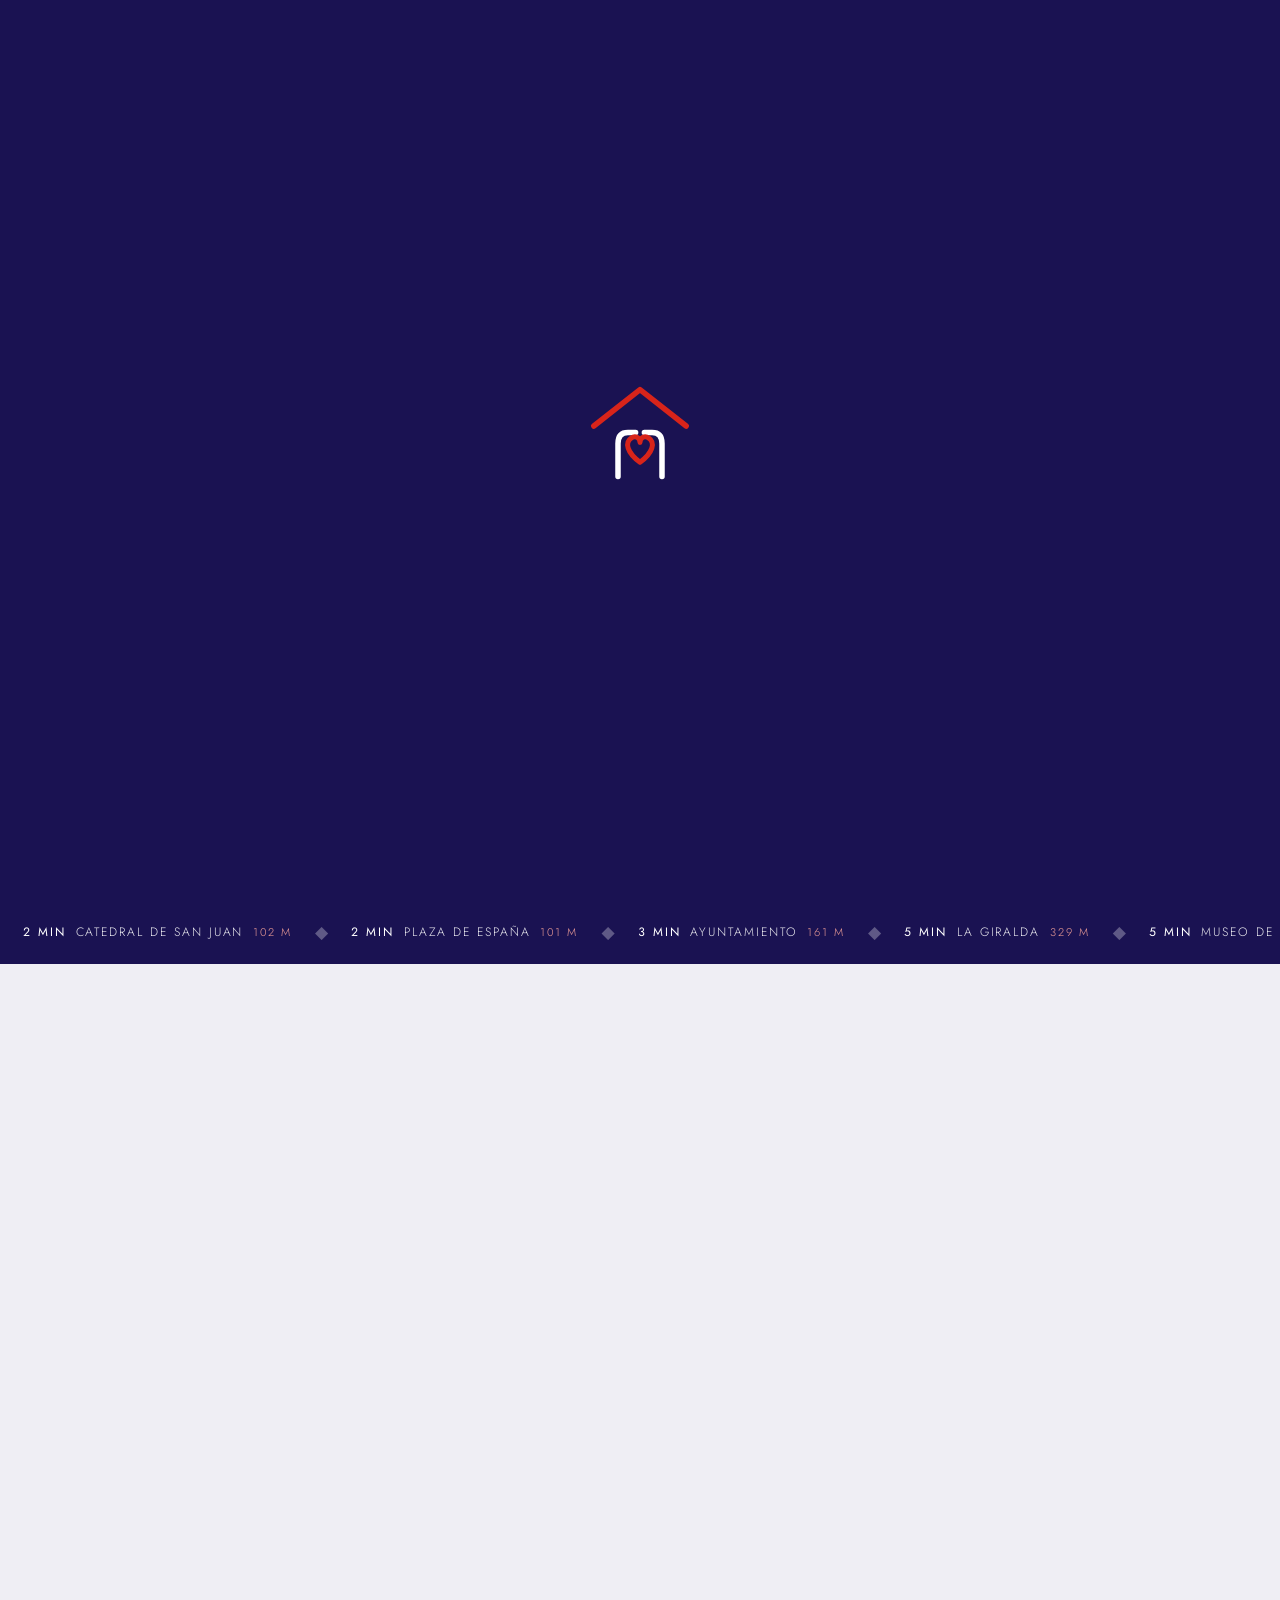
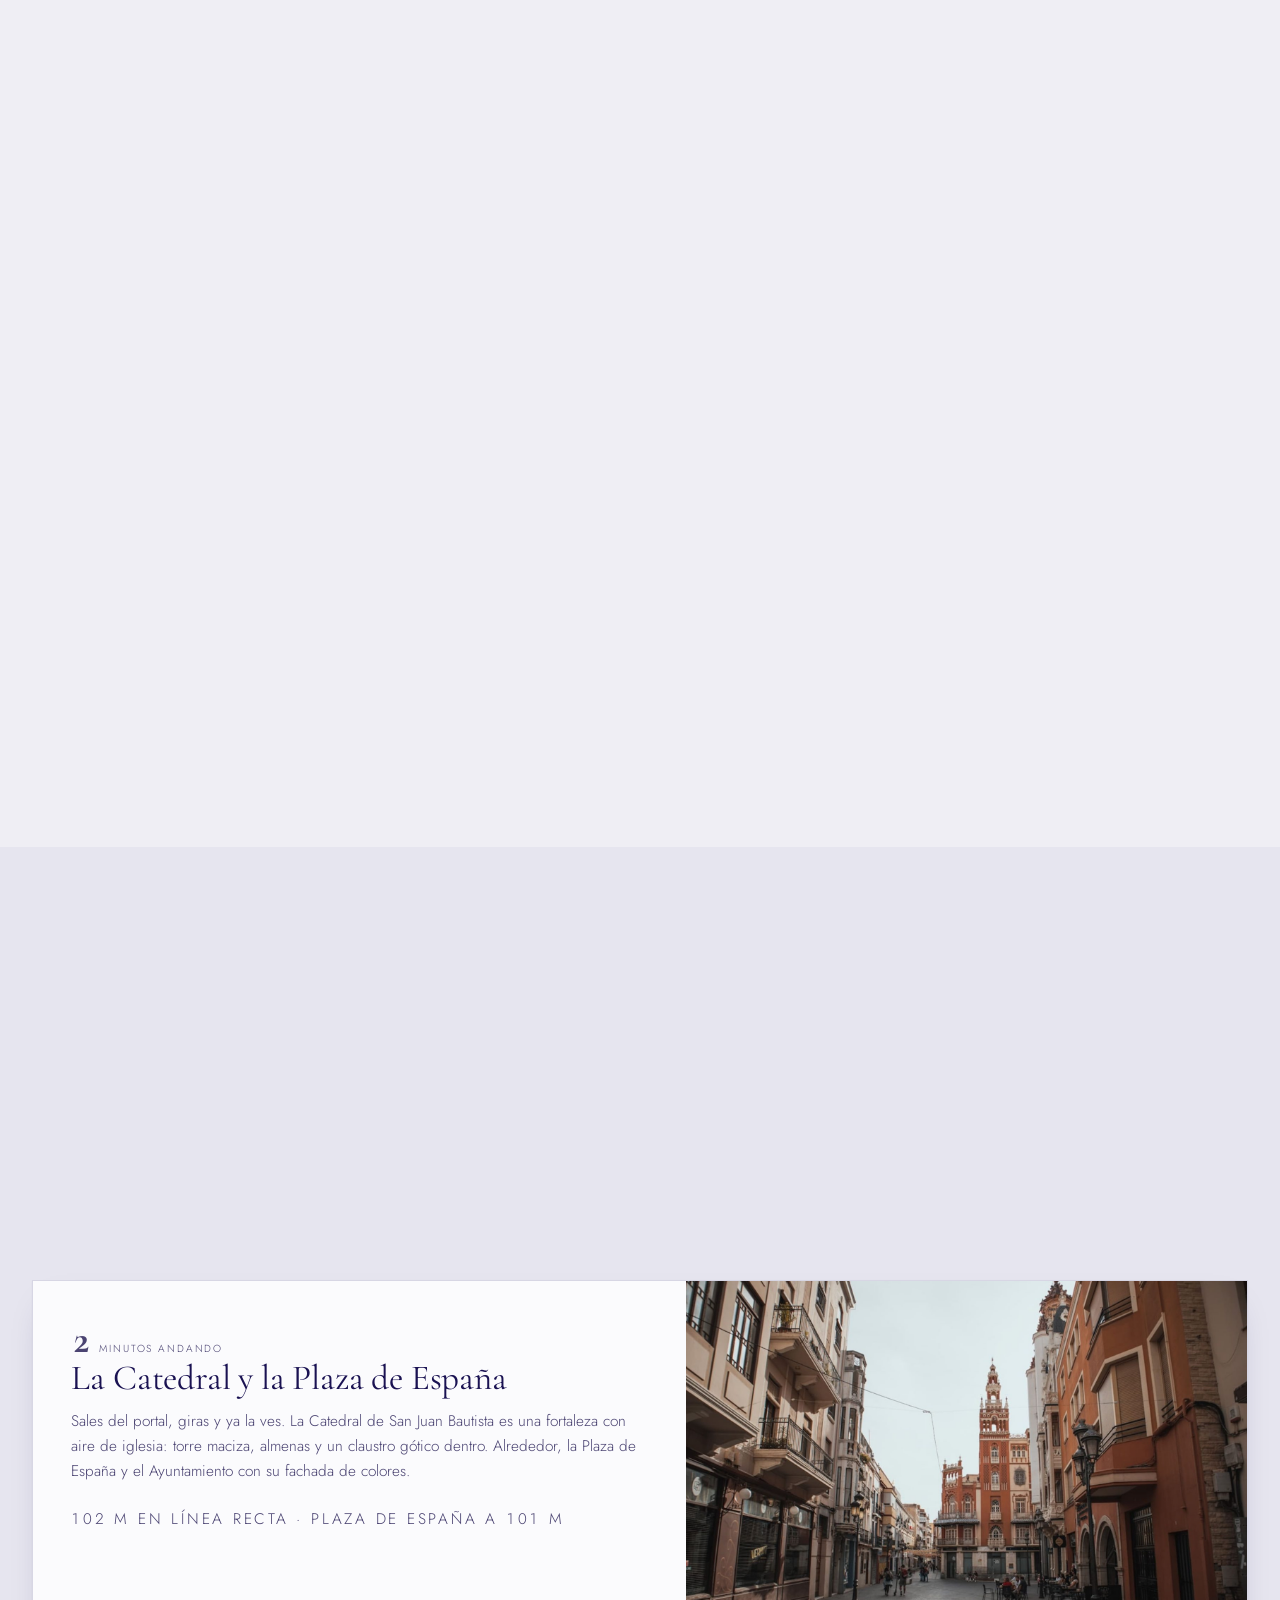
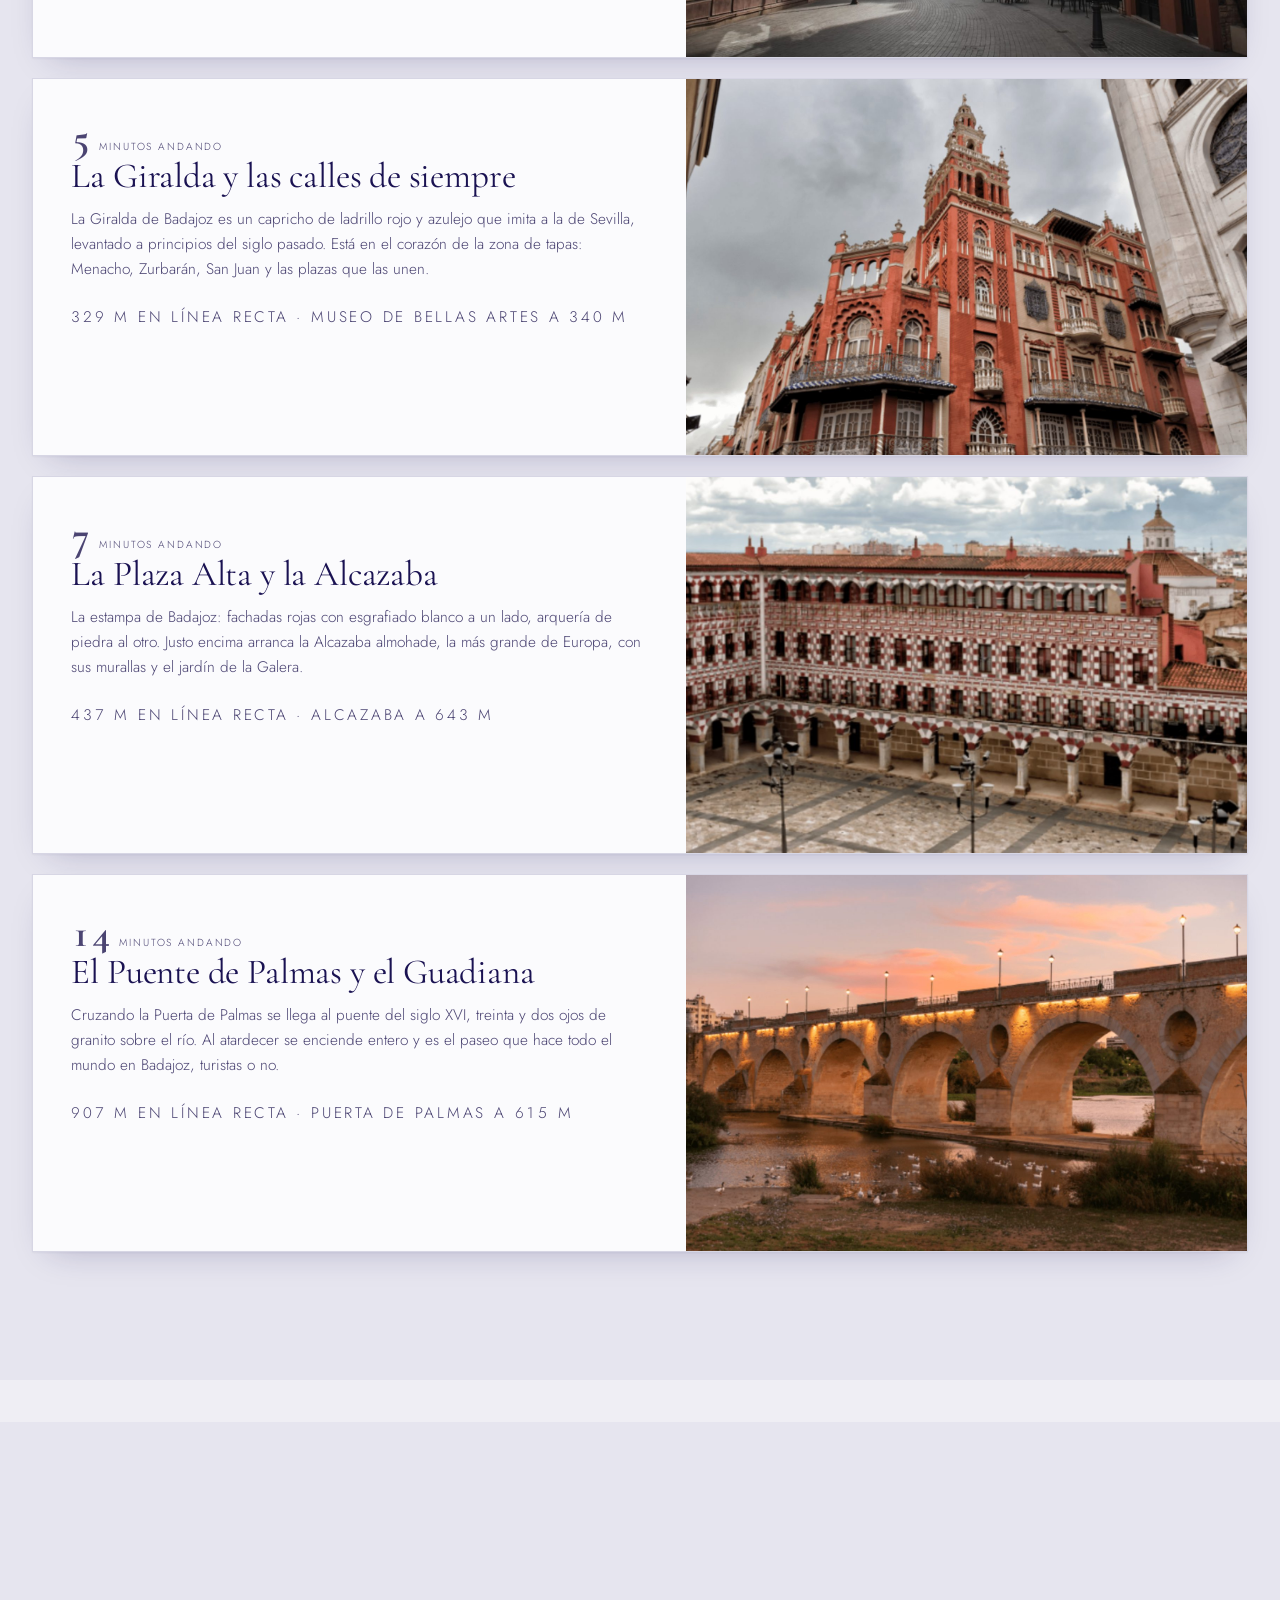
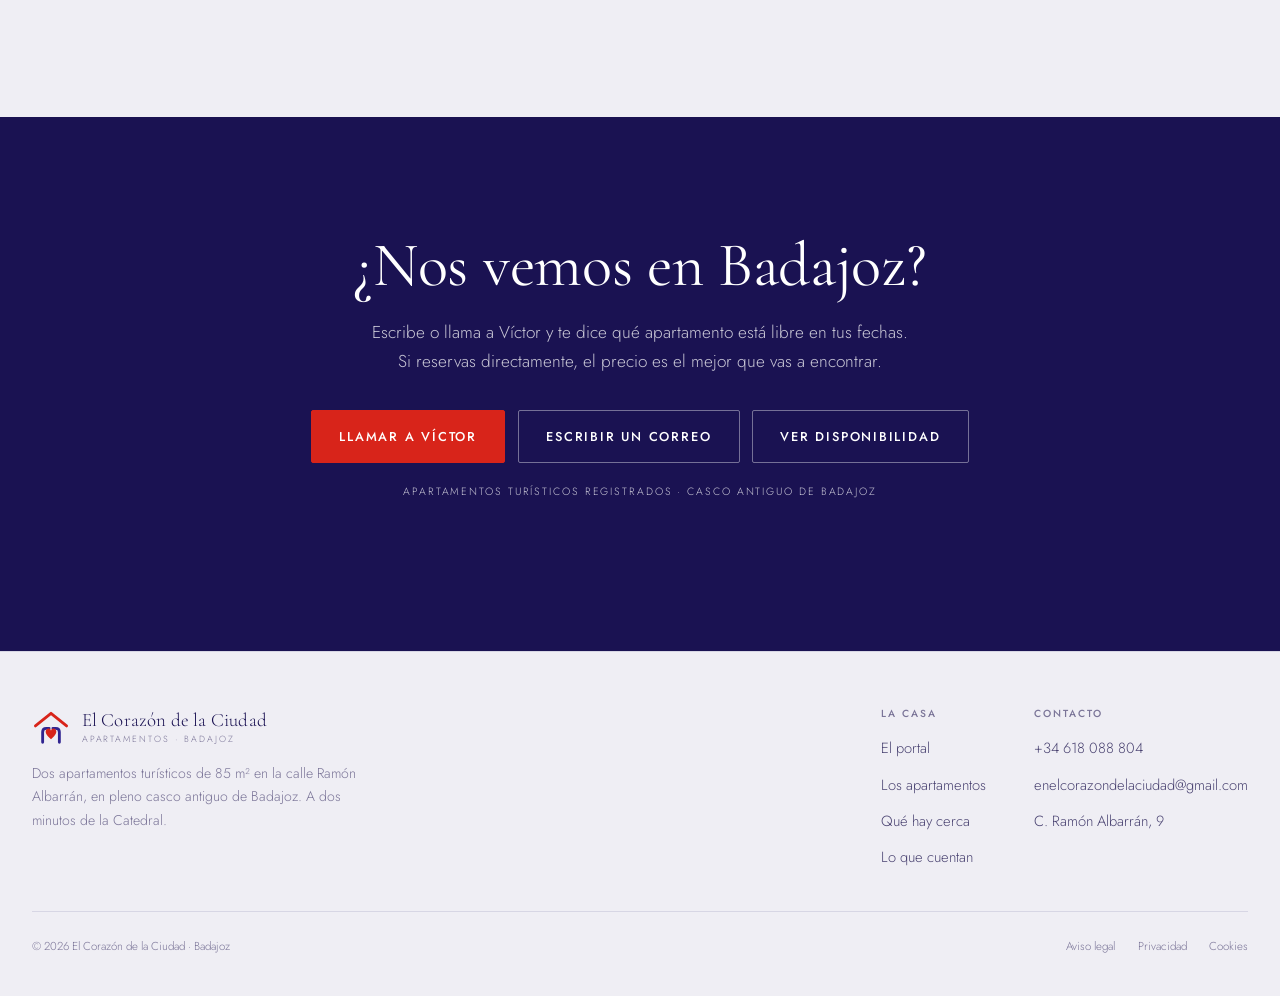
==== index.html @ 611e1fc6 "El Corazón de la Ciudad · Badajoz: web «Cartografía» Dos apartamentos turísticos de 85 m² en Ramón A" ====
<!DOCTYPE html>
<html lang="es">
<head>
<meta charset="utf-8">
<meta name="viewport" content="width=device-width, initial-scale=1, viewport-fit=cover">
<meta name="robots" content="noindex,nofollow">
<title>El Corazón de la Ciudad · Apartamentos en el casco antiguo de Badajoz</title>
<meta name="description" content="Dos apartamentos turísticos de 85 m² en la calle Ramón Albarrán, a dos minutos de la Catedral y la Plaza de España de Badajoz.">
<meta name="theme-color" content="#EFEEF4">

<link rel="preconnect" href="https://fonts.googleapis.com">
<link rel="preconnect" href="https://fonts.gstatic.com" crossorigin>
<link rel="stylesheet" href="https://fonts.googleapis.com/css2?family=Cormorant+Garamond:ital,wght@0,300;0,400;0,500;1,300;1,400&family=Jost:wght@300;400;500&display=swap">
<link rel="stylesheet" href="css/estilos.css">
<link rel="icon" href="img/marca.svg" type="image/svg+xml">
<link rel="apple-touch-icon" href="img/logo.png">
<noscript><style>.cortina{display:none!important}</style></noscript>
</head>
<body>

<!-- ============ cortina ============ -->
<div class="cortina" id="cortina" role="presentation">
  <div class="cortina__marca">
    <svg viewBox="0 0 100 92" fill="none" aria-hidden="true">
      <!-- tejado -->
      <path id="c-tejado" d="M8 40 L50 7 L92 40" stroke="#D8241A" stroke-width="5"
            stroke-linecap="round" stroke-linejoin="round" pathLength="1"/>
      <!-- manos -->
      <path id="c-mano-i" d="M30 86 L30 56 Q30 46 39 46 L46 46" stroke="#fff" stroke-width="5"
            stroke-linecap="round" stroke-linejoin="round" pathLength="1"/>
      <path id="c-mano-d" d="M70 86 L70 56 Q70 46 61 46 L54 46" stroke="#fff" stroke-width="5"
            stroke-linecap="round" stroke-linejoin="round" pathLength="1"/>
      <!-- corazón -->
      <path id="c-corazon" d="M50 73 C38 64 36 55 42 51 C46 48 50 51 50 55 C50 51 54 48 58 51 C64 55 62 64 50 73 Z"
            stroke="#D8241A" stroke-width="4.5" stroke-linecap="round" stroke-linejoin="round" pathLength="1"/>
    </svg>
    <p class="cortina__txt" id="cortina-txt">Badajoz · Casco antiguo</p>
  </div>
</div>

<!-- ============ cabecera ============ -->
<header class="cab" id="cab">
  <div class="cab__env">
    <a class="marca" href="#" aria-label="El Corazón de la Ciudad, inicio">
      <img src="img/marca.svg" alt="" width="100" height="92">
      <span>El Corazón de la Ciudad<i>Apartamentos · Badajoz</i></span>
    </a>
    <nav class="nav" aria-label="Principal">
      <a href="#portal">La casa</a>
      <a href="#apartamentos">Apartamentos</a>
      <a href="#a-pie">Qué hay cerca</a>
      <a href="#donde">Dónde</a>
    </nav>
    <a class="btn btn--marca" href="#reservar">Reservar</a>
    <button class="menu-btn" id="menu-btn" aria-expanded="false" aria-controls="menu-movil">
      <span></span><span></span><span></span>
      <span class="oculto-visual">Abrir el menú</span>
    </button>
  </div>
</header>

<div class="menu-movil" id="menu-movil" aria-hidden="true">
  <a href="#portal">La casa</a>
  <a href="#apartamentos">Apartamentos</a>
  <a href="#a-pie">Qué hay cerca</a>
  <a href="#donde">Dónde</a>
  <a class="btn btn--marca" href="#reservar">Reservar</a>
</div>

<main id="principal">

<!-- ============ hero: el plano ============ -->
<section class="hero">
  <canvas class="hero__lienzo" id="plano" aria-hidden="true"></canvas>
  <div class="hero__env">
    <p class="coord">
      <span><i>◆</i> Calle Ramón Albarrán, 9</span>
      <span>38°52′39″N &nbsp; 6°58′11″O</span>
      <span>Casco antiguo · Badajoz</span>
    </p>
    <h1 data-partir>
      En el corazón
      <span class="l2">de la ciudad</span>
    </h1>
    <div class="hero__pie">
      <p>Dos apartamentos de 85 m² en una calle tranquila del casco antiguo. Abres el portal y ya estás dentro de Badajoz: la Catedral a dos minutos, la Plaza Alta a siete.</p>
      <div class="hero__acc">
        <a class="btn btn--marca" href="#apartamentos" data-iman>Ver los apartamentos</a>
        <a class="btn btn--linea" href="#a-pie" data-iman>Qué hay alrededor</a>
      </div>
    </div>
  </div>
</section>

<!-- ============ banda de distancias ============ -->
<div class="banda" aria-label="Distancias andando desde el portal">
  <div class="banda__pista" id="banda-pista">
    <div class="banda__grupo" data-banda>
      <span class="banda__it"><b>2 min</b> Catedral de San Juan <i>102 m</i></span><span class="banda__sep">◆</span>
      <span class="banda__it"><b>2 min</b> Plaza de España <i>101 m</i></span><span class="banda__sep">◆</span>
      <span class="banda__it"><b>3 min</b> Ayuntamiento <i>161 m</i></span><span class="banda__sep">◆</span>
      <span class="banda__it"><b>5 min</b> La Giralda <i>329 m</i></span><span class="banda__sep">◆</span>
      <span class="banda__it"><b>5 min</b> Museo de Bellas Artes <i>340 m</i></span><span class="banda__sep">◆</span>
      <span class="banda__it"><b>7 min</b> Plaza Alta <i>437 m</i></span><span class="banda__sep">◆</span>
      <span class="banda__it"><b>10 min</b> Alcazaba <i>643 m</i></span><span class="banda__sep">◆</span>
      <span class="banda__it"><b>14 min</b> Puente de Palmas <i>907 m</i></span><span class="banda__sep">◆</span>
    </div>
  </div>
</div>

<!-- ============ el portal ============ -->
<section class="portal" id="portal">
  <div class="env">
    <div class="portal__rejilla">
      <div data-sube>
        <p class="rotulo"><b>01</b> El portal</p>
        <h2 class="titular">Una calle corta,<br><em>y detrás, todo</em></h2>
        <p class="entradilla" style="margin-top:1.6rem">
          La calle Ramón Albarrán es de esas que no aparecen en las guías y que, sin embargo,
          lo tienen todo a un paso. Poco tráfico, portal con ascensor y la sensación —rara en
          el centro de cualquier ciudad— de dormir en silencio.
        </p>
        <p class="entradilla" style="margin-top:1rem">
          Arriba hay dos apartamentos completos, los dos de 85 metros, los dos para seis
          personas. No son habitaciones: son casas enteras, con su cocina, su lavadora y su
          salón. Víctor, el propietario, entrega las llaves en mano y está localizable
          durante toda la estancia.
        </p>
        <div class="datos">
          <div><b>2</b><span>Apartamentos</span></div>
          <div><b>85 m²</b><span>Cada uno</span></div>
          <div><b>6</b><span>Plazas por casa</span></div>
          <div><b>102 m</b><span>A la Catedral</span></div>
        </div>
      </div>
      <figure class="portal__foto" data-sube style="margin:0">
        <img src="img/portal-800.jpg" alt="Portal del edificio en la calle Ramón Albarrán, con la placa de apartamento turístico" loading="lazy" width="800" height="1067">
        <figcaption class="portal__sello">
          <b>Nº 9</b><span>Ramón Albarrán</span>
        </figcaption>
      </figure>
    </div>
  </div>
</section>

<!-- ============ los dos apartamentos ============ -->
<section class="apts" id="apartamentos">
  <div class="env">
    <div class="apts__cab" data-sube>
      <p class="rotulo"><b>02</b> Las dos casas</p>
      <h2 class="titular">Mismo portal,<br><em>dos maneras de quedarse</em></h2>
    </div>

    <!-- ---- La luna ---- -->
    <article class="apt" data-apt="luna">
      <div class="apt__cab" data-sube>
        <span class="apt__num">I</span>
        <h3>En el corazón de <em>la luna</em></h3>
        <p class="apt__ficha">
          <span>85 m²</span><span>3 dormitorios</span><span>4 camas</span><span>6 personas</span>
        </p>
      </div>
      <div class="apt__cuerpo">
        <div class="gal" data-galeria="luna" data-sube>
          <button class="gal__btn" type="button" data-i="0"><img src="img/luna-salon-800.jpg" alt="Salón comedor de En el corazón de la luna, con sofá verde, mesa blanca y balcón" loading="lazy" width="800" height="1067"></button>
          <button class="gal__btn" type="button" data-i="1"><img src="img/luna-dorm-1-800.jpg" alt="Dormitorio con cama de matrimonio, cabecero de madera y armario empotrado" loading="lazy" width="800" height="1067"></button>
          <button class="gal__btn" type="button" data-i="2"><img src="img/luna-dorm-3-800.jpg" alt="Dormitorio con dos camas individuales y cabeceros de palé" loading="lazy" width="800" height="1067"></button>
          <button class="gal__btn" type="button" data-i="3"><img src="img/luna-cocina-800.jpg" alt="Cocina equipada con vitrocerámica, microondas, lavadora y azulejo hidráulico" loading="lazy" width="800" height="800"></button>
          <button class="gal__btn" type="button" data-i="4"><img src="img/luna-bano-800.jpg" alt="Baño con ducha, mampara de cristal y suelo hidráulico" loading="lazy" width="800" height="1067"><span class="gal__mas">+6</span></button>
        </div>
        <div class="apt__txt" data-sube>
          <p>El más grande de los dos en número de habitaciones: tres dormitorios, cuatro camas y
             un salón con balcón a la calle. Reformado entero, con suelo de madera, azulejo
             hidráulico en cocina y baño, y ventilador en cada cuarto además del aire.</p>
          <p>Dos camas de matrimonio y dos individuales. Es el que suele funcionar mejor para
             familias o para dos parejas que viajan juntas.</p>
          <h4>Lo que hay dentro</h4>
          <ul class="servicios">
            <li><svg viewBox="0 0 24 24" fill="none" stroke="currentColor" stroke-width="1.6" aria-hidden="true"><path d="M3 9h18M3 9v10h18V9M3 9l2-4h14l2 4"/></svg>Cocina con fogones</li>
            <li><svg viewBox="0 0 24 24" fill="none" stroke="currentColor" stroke-width="1.6" aria-hidden="true"><circle cx="12" cy="12" r="8"/><path d="M12 8v4l3 2"/></svg>Microondas y nevera</li>
            <li><svg viewBox="0 0 24 24" fill="none" stroke="currentColor" stroke-width="1.6" aria-hidden="true"><rect x="3" y="4" width="18" height="12" rx="1"/><path d="M8 20h8"/></svg>TV con streaming</li>
            <li><svg viewBox="0 0 24 24" fill="none" stroke="currentColor" stroke-width="1.6" aria-hidden="true"><path d="M3 7h18M3 12h12M3 17h8"/></svg>Aire acondicionado</li>
            <li><svg viewBox="0 0 24 24" fill="none" stroke="currentColor" stroke-width="1.6" aria-hidden="true"><circle cx="12" cy="12" r="9"/><circle cx="12" cy="12" r="2.5"/></svg>Lavadora</li>
            <li><svg viewBox="0 0 24 24" fill="none" stroke="currentColor" stroke-width="1.6" aria-hidden="true"><path d="M4 20V8l8-5 8 5v12"/><path d="M9 20v-6h6v6"/></svg>Entrada privada</li>
            <li><svg viewBox="0 0 24 24" fill="none" stroke="currentColor" stroke-width="1.6" aria-hidden="true"><path d="M4 18h12a3 3 0 0 0 0-6H4v6Z"/><path d="M18 12h2a2 2 0 0 1 0 4h-2"/></svg>Cafetera y tetera</li>
            <li><svg viewBox="0 0 24 24" fill="none" stroke="currentColor" stroke-width="1.6" aria-hidden="true"><path d="M3 20h18M6 20V9l6-5 6 5v11"/></svg>Vista a monumento</li>
          </ul>
          <div class="apt__acc">
            <a class="btn btn--marca" href="#reservar" data-iman>Consultar fechas</a>
            <button class="btn btn--linea" type="button" data-abrir="luna" data-iman>Ver las 11 fotos</button>
          </div>
        </div>
      </div>
    </article>

    <!-- ---- La ciudad ---- -->
    <article class="apt" data-apt="ciudad">
      <div class="apt__cab" data-sube>
        <span class="apt__num">II</span>
        <h3>En el corazón de <em>la ciudad</em></h3>
        <p class="apt__ficha">
          <span>85 m²</span><span>2 dormitorios</span><span>3 camas</span><span>6 personas</span>
        </p>
      </div>
      <div class="apt__cuerpo">
        <div class="gal" data-galeria="ciudad" data-sube>
          <button class="gal__btn" type="button" data-i="0"><img src="img/ciudad-salon-800.jpg" alt="Salón de En el corazón de la ciudad con sofá chaise longue y mesa de centro de madera maciza" loading="lazy" width="800" height="537"></button>
          <button class="gal__btn" type="button" data-i="1"><img src="img/ciudad-dorm-1-800.jpg" alt="Dormitorio con cama de matrimonio y cabecero de madera antiguo" loading="lazy" width="800" height="534"></button>
          <button class="gal__btn" type="button" data-i="2"><img src="img/ciudad-dorm-2-800.jpg" alt="Dormitorio con cabecero de forja y armario empotrado" loading="lazy" width="800" height="550"></button>
          <button class="gal__btn" type="button" data-i="3"><img src="img/ciudad-cocina-800.jpg" alt="Cocina con horno, microondas, lavadora y suelo de damero" loading="lazy" width="800" height="534"></button>
          <button class="gal__btn" type="button" data-i="4"><img src="img/vista-balcon-800.jpg" alt="Vista desde el balcón a la calle Ramón Albarrán, con sus balcones de forja" loading="lazy" width="800" height="577"><span class="gal__mas">+7</span></button>
        </div>
        <div class="apt__txt" data-sube>
          <p>El de carácter más clásico: dos dormitorios con cabeceros antiguos —uno de madera,
             otro de forja—, un salón largo con zona de estar aparte y una cómoda de las de toda
             la vida que llevaba aquí más años que el propio apartamento.</p>
          <p>Dos camas de matrimonio y un sofá cama en el salón. El balcón da a la calle, y desde
             él se ven los miradores modernistas de los edificios de enfrente.</p>
          <h4>Lo que hay dentro</h4>
          <ul class="servicios">
            <li><svg viewBox="0 0 24 24" fill="none" stroke="currentColor" stroke-width="1.6" aria-hidden="true"><rect x="4" y="4" width="16" height="16" rx="1"/><path d="M4 10h16M8 14h3"/></svg>Horno y microondas</li>
            <li><svg viewBox="0 0 24 24" fill="none" stroke="currentColor" stroke-width="1.6" aria-hidden="true"><circle cx="12" cy="12" r="8"/><path d="M12 8v4l3 2"/></svg>Nevera y menaje</li>
            <li><svg viewBox="0 0 24 24" fill="none" stroke="currentColor" stroke-width="1.6" aria-hidden="true"><rect x="3" y="4" width="18" height="12" rx="1"/><path d="M8 20h8"/></svg>TV de pantalla plana</li>
            <li><svg viewBox="0 0 24 24" fill="none" stroke="currentColor" stroke-width="1.6" aria-hidden="true"><path d="M3 7h18M3 12h12M3 17h8"/></svg>Aire acondicionado</li>
            <li><svg viewBox="0 0 24 24" fill="none" stroke="currentColor" stroke-width="1.6" aria-hidden="true"><circle cx="12" cy="12" r="9"/><circle cx="12" cy="12" r="2.5"/></svg>Lavadora</li>
            <li><svg viewBox="0 0 24 24" fill="none" stroke="currentColor" stroke-width="1.6" aria-hidden="true"><rect x="3" y="5" width="18" height="11" rx="1"/><path d="M7 16v4M17 16v4"/></svg>Escritorio</li>
            <li><svg viewBox="0 0 24 24" fill="none" stroke="currentColor" stroke-width="1.6" aria-hidden="true"><path d="M5 21V11h14v10M5 15h14M9 11V7h6v4"/></svg>Balcón a la calle</li>
            <li><svg viewBox="0 0 24 24" fill="none" stroke="currentColor" stroke-width="1.6" aria-hidden="true"><path d="M3 20h18M6 20V9l6-5 6 5v11"/></svg>Vista a monumento</li>
          </ul>
          <div class="apt__acc">
            <a class="btn btn--marca" href="#reservar" data-iman>Consultar fechas</a>
            <button class="btn btn--linea" type="button" data-abrir="ciudad" data-iman>Ver las 12 fotos</button>
          </div>
        </div>
      </div>
    </article>
  </div>
</section>

<!-- ============ a pie de todo ============ -->
<section class="pie-de-todo" id="a-pie">
  <div class="env">
    <div data-sube>
      <p class="rotulo"><b>03</b> A pie de todo</p>
      <h2 class="titular">Badajoz entero,<br><em>sin coger el coche</em></h2>
      <p class="entradilla" style="margin-top:1.4rem">
        Los minutos son andando desde el portal. No hay ninguno que pase de un cuarto de hora.
      </p>
    </div>

    <ul class="pila" id="pila">
      <li>
        <article class="sitio">
          <div class="sitio__txt">
            <p class="sitio__min"><b>2</b><span>minutos andando</span></p>
            <h3>La Catedral y la Plaza de España</h3>
            <p>Sales del portal, giras y ya la ves. La Catedral de San Juan Bautista es una
               fortaleza con aire de iglesia: torre maciza, almenas y un claustro gótico dentro.
               Alrededor, la Plaza de España y el Ayuntamiento con su fachada de colores.</p>
            <p class="sitio__metros">102 m en línea recta · Plaza de España a 101 m</p>
          </div>
          <div class="sitio__foto">
            <img src="img/calle-catedral-1600.jpg" alt="Calle del casco antiguo de Badajoz con la torre de la Catedral al fondo" loading="lazy" width="1600" height="1066">
          </div>
        </article>
      </li>
      <li>
        <article class="sitio">
          <div class="sitio__txt">
            <p class="sitio__min"><b>5</b><span>minutos andando</span></p>
            <h3>La Giralda y las calles de siempre</h3>
            <p>La Giralda de Badajoz es un capricho de ladrillo rojo y azulejo que imita a la de
               Sevilla, levantado a principios del siglo pasado. Está en el corazón de la zona de
               tapas: Menacho, Zurbarán, San Juan y las plazas que las unen.</p>
            <p class="sitio__metros">329 m en línea recta · Museo de Bellas Artes a 340 m</p>
          </div>
          <div class="sitio__foto">
            <img src="img/giralda-1600.jpg" alt="La Giralda de Badajoz, edificio modernista de ladrillo rojo" loading="lazy" width="1600" height="1052">
          </div>
        </article>
      </li>
      <li>
        <article class="sitio">
          <div class="sitio__txt">
            <p class="sitio__min"><b>7</b><span>minutos andando</span></p>
            <h3>La Plaza Alta y la Alcazaba</h3>
            <p>La estampa de Badajoz: fachadas rojas con esgrafiado blanco a un lado, arquería de
               piedra al otro. Justo encima arranca la Alcazaba almohade, la más grande de Europa,
               con sus murallas y el jardín de la Galera.</p>
            <p class="sitio__metros">437 m en línea recta · Alcazaba a 643 m</p>
          </div>
          <div class="sitio__foto">
            <img src="img/plaza-alta-1600.jpg" alt="La Plaza Alta de Badajoz con sus fachadas rojas y el esgrafiado blanco" loading="lazy" width="1600" height="861">
          </div>
        </article>
      </li>
      <li>
        <article class="sitio">
          <div class="sitio__txt">
            <p class="sitio__min"><b>14</b><span>minutos andando</span></p>
            <h3>El Puente de Palmas y el Guadiana</h3>
            <p>Cruzando la Puerta de Palmas se llega al puente del siglo XVI, treinta y dos ojos
               de granito sobre el río. Al atardecer se enciende entero y es el paseo que hace
               todo el mundo en Badajoz, turistas o no.</p>
            <p class="sitio__metros">907 m en línea recta · Puerta de Palmas a 615 m</p>
          </div>
          <div class="sitio__foto">
            <img src="img/puente-palmas-1600.jpg" alt="El puente de Palmas sobre el Guadiana al atardecer" loading="lazy" width="1600" height="1077">
          </div>
        </article>
      </li>
    </ul>
  </div>
</section>

<!-- ============ reseñas ============ -->
<section class="dicen tras-pila" id="dicen">
  <div class="env">
    <div data-sube>
      <p class="rotulo"><b>04</b> Lo que cuentan</p>
      <h2 class="titular">Palabras de quien<br><em>ya durmió aquí</em></h2>
    </div>
    <div class="dicen__rej">
      <figure class="resena" data-sube>
        <p class="resena__comillas" aria-hidden="true">“</p>
        <h3>Todo genial</h3>
        <blockquote>La casa estaba perfectamente preparada cuando llegamos. Además, Víctor nos dio facilidades y estuvo atento en todo momento. Buena ubicación y limpieza.</blockquote>
        <figcaption>Marina</figcaption>
      </figure>
      <figure class="resena" data-sube>
        <p class="resena__comillas" aria-hidden="true">“</p>
        <h3>Muy recomendable</h3>
        <blockquote>El piso de Víctor es cómodo, ubicación perfecta, cerca al Ayuntamiento y a muchos sitios donde comer o tomar algo. Víctor ha sido muy amable y ha tenido detalles que agradezco. El wifi funcionó de maravilla y pude trabajar tranquilamente.</blockquote>
        <figcaption>Leyder</figcaption>
      </figure>
      <figure class="resena" data-sube>
        <p class="resena__comillas" aria-hidden="true">“</p>
        <h3>En la mejor zona</h3>
        <blockquote>Desde el primer contacto todo ha sido excepcional, Víctor siempre atento a todo. El apartamento en la mejor zona, todo estaba muy limpio, la habitación amplia, la cama cómoda, el salón amplio, el apartamento muy luminoso.</blockquote>
        <figcaption>David</figcaption>
      </figure>
      <figure class="resena" data-sube>
        <p class="resena__comillas" aria-hidden="true">“</p>
        <h3>Excelente anfitrión</h3>
        <blockquote>Excelente anfitrión con un lugar increíblemente cómodo y limpio. La comunicación fue excelente y la ubicación era perfecta. ¡Definitivamente recomendaría este alojamiento a cualquiera que busque una estancia agradable!</blockquote>
        <figcaption>Jose</figcaption>
      </figure>
      <figure class="resena" data-sube>
        <p class="resena__comillas" aria-hidden="true">“</p>
        <h3>Excepcional</h3>
        <blockquote>Ubicación perfecta. Fuimos muy bien atendidos por Víctor, el propietario. Limpio y cómodo. Parking cerca. Muy recomendable.</blockquote>
        <figcaption>Alejandro</figcaption>
      </figure>
    </div>
  </div>
</section>

<!-- ============ dónde ============ -->
<section class="donde" id="donde">
  <div class="env">
    <div class="donde__rej">
      <div data-sube>
        <p class="rotulo"><b>05</b> Cómo llegar</p>
        <h2 class="titular">Calle Ramón<br><em>Albarrán, 9</em></h2>
        <ul class="senas">
          <li><b>Dirección</b><span>C. Ramón Albarrán, 9 · 06002 Badajoz</span></li>
          <li><b>Teléfono</b><a href="tel:+34618088804">+34 618 088 804</a></li>
          <li><b>Correo</b><a href="mailto:enelcorazondelaciudad@gmail.com">enelcorazondelaciudad@gmail.com</a></li>
          <li><b>Coordenadas</b><span>38°52′39″N · 6°58′11″O</span></li>
          <li><b>Entrada</b><span>Víctor entrega las llaves en mano</span></li>
        </ul>
      </div>
      <div class="mapa" id="mapa" data-sube>
        <div class="mapa__consent" id="mapa-consent">
          <p>El mapa lo carga Google y pone sus propias cookies. Solo se carga si lo pides.</p>
          <button class="btn btn--linea" type="button" id="mapa-btn">Ver el mapa</button>
        </div>
      </div>
    </div>
  </div>
</section>

<!-- ============ reservar ============ -->
<section class="reservar" id="reservar">
  <div class="env-txt">
    <h2>¿Nos vemos en Badajoz?</h2>
    <p>Escribe o llama a Víctor y te dice qué apartamento está libre en tus fechas.
       Si reservas directamente, el precio es el mejor que vas a encontrar.</p>
    <div class="reservar__acc">
      <a class="btn btn--marca" href="tel:+34618088804" data-iman>Llamar a Víctor</a>
      <a class="btn btn--linea" href="mailto:enelcorazondelaciudad@gmail.com" data-iman>Escribir un correo</a>
      <a class="btn btn--linea" href="https://www.elcorazondelaciudad.com/es" target="_blank" rel="noopener" data-iman>Ver disponibilidad</a>
    </div>
    <p class="reservar__nota">Apartamentos turísticos registrados · Casco antiguo de Badajoz</p>
  </div>
</section>

</main>

<!-- ============ pie ============ -->
<footer class="pie">
  <div class="env">
    <div class="pie__rej">
      <div>
        <a class="marca" href="#" style="margin-bottom:1rem">
          <img src="img/marca.svg" alt="" width="100" height="92">
          <span>El Corazón de la Ciudad<i>Apartamentos · Badajoz</i></span>
        </a>
        <p>Dos apartamentos turísticos de 85 m² en la calle Ramón Albarrán, en pleno casco
           antiguo de Badajoz. A dos minutos de la Catedral.</p>
      </div>
      <div>
        <h4>La casa</h4>
        <ul>
          <li><a href="#portal">El portal</a></li>
          <li><a href="#apartamentos">Los apartamentos</a></li>
          <li><a href="#a-pie">Qué hay cerca</a></li>
          <li><a href="#dicen">Lo que cuentan</a></li>
        </ul>
      </div>
      <div>
        <h4>Contacto</h4>
        <ul>
          <li><a href="tel:+34618088804">+34 618 088 804</a></li>
          <li><a href="mailto:enelcorazondelaciudad@gmail.com">enelcorazondelaciudad@gmail.com</a></li>
          <li><a href="#donde">C. Ramón Albarrán, 9</a></li>
        </ul>
      </div>
    </div>
    <div class="pie__fin">
      <span>© <span id="anno">2026</span> El Corazón de la Ciudad · Badajoz</span>
      <nav>
        <a href="aviso-legal.html">Aviso legal</a>
        <a href="privacidad.html">Privacidad</a>
        <a href="#" id="abrir-cookies">Cookies</a>
      </nav>
    </div>
  </div>
</footer>

<!-- ============ visor de fotos ============ -->
<div class="visor" id="visor" hidden role="dialog" aria-modal="true" aria-label="Fotos del apartamento">
  <div class="visor__barra">
    <span class="visor__cuenta" id="visor-cuenta">1 / 1</span>
    <button class="visor__x" type="button" id="visor-x" aria-label="Cerrar las fotos">
      <svg viewBox="0 0 24 24" width="18" height="18" fill="none" stroke="currentColor" stroke-width="1.6" aria-hidden="true"><path d="M5 5l14 14M19 5L5 19"/></svg>
    </button>
  </div>
  <div class="visor__marco">
    <img id="visor-img" src="" alt="">
    <button class="visor__nav visor__nav--ant" type="button" id="visor-ant" aria-label="Foto anterior">
      <svg viewBox="0 0 24 24" width="20" height="20" fill="none" stroke="currentColor" stroke-width="1.6" aria-hidden="true"><path d="M15 5l-7 7 7 7"/></svg>
    </button>
    <button class="visor__nav visor__nav--sig" type="button" id="visor-sig" aria-label="Foto siguiente">
      <svg viewBox="0 0 24 24" width="20" height="20" fill="none" stroke="currentColor" stroke-width="1.6" aria-hidden="true"><path d="M9 5l7 7-7 7"/></svg>
    </button>
  </div>
  <p class="visor__pie" id="visor-pie"></p>
</div>

<!-- ============ cookies ============ -->
<div class="cookies" id="cookies" hidden role="region" aria-label="Aviso de cookies">
  <p>Esta web no usa cookies de seguimiento. Solo guarda si has aceptado este aviso
     y, si pulsas «Ver el mapa», las que ponga Google en ese momento.</p>
  <div class="cookies__acc">
    <button class="btn btn--marca" type="button" id="ck-si">Aceptar</button>
    <button class="btn btn--linea" type="button" id="ck-no">Solo lo imprescindible</button>
  </div>
</div>

<div class="cursor" id="cursor" aria-hidden="true"></div>
<div class="cursor-aro" id="cursor-aro" aria-hidden="true"></div>

<script src="https://cdnjs.cloudflare.com/ajax/libs/gsap/3.12.5/gsap.min.js"></script>
<script src="https://cdnjs.cloudflare.com/ajax/libs/gsap/3.12.5/ScrollTrigger.min.js"></script>
<script src="https://cdn.jsdelivr.net/npm/@studio-freight/lenis@1.0.42/dist/lenis.min.js"></script>
<script src="js/callejero.js"></script>
<script src="js/plano.js"></script>
<script src="js/main.js"></script>
</body>
</html>
---- css/estilos.css ----
/* ============================================================
   El Corazón de la Ciudad · Badajoz
   Concepto: «Cartografía» — tinta de plano sobre papel de hilo.
   Paleta tomada del logo real de la marca: índigo #302490 y
   bermellón #D8241A. El fondo es papel frío (matiz lila) para no
   repetir las cremas cálidas del resto de webs del estudio.
   ============================================================ */

:root{
  /* --- papel --- */
  --plano:      #EFEEF4;   /* fondo general: papel de hilo frío */
  --plano-2:    #E6E5EF;   /* bandas y zonas hundidas */
  --hoja:       #FBFBFD;   /* tarjetas: hoja recién tirada */
  --retic:      #D7D6E4;   /* retícula y filetes */
  --retic-2:    #C2C1D4;

  /* --- tintas de la marca --- */
  --indigo:     #302490;   /* azul del logo */
  --indigo-cl:  #4A3EB4;
  --indigo-os:  #1A1252;   /* texto principal */
  --indigo-25:  rgba(48,36,144,.25);
  --indigo-12:  rgba(48,36,144,.12);

  --bermellon:  #D8241A;   /* rojo del logo: solo acento y chincheta */
  --berm-txt:   #B3160D;   /* variante para texto pequeño (contraste AA) */

  --tinta:      #1A1252;
  --tinta-2:    #4B4472;   /* texto secundario */
  --tinta-3:    #7B7598;   /* apoyos, pies de foto */

  /* --- medidas --- */
  --cab:        4.75rem;   /* alto de la cabecera */
  --radio:      2px;       /* casi recto: esto es un plano, no una app */
  --borde:      1px solid var(--retic);
  --ancho:      min(100% - 2.5rem, 76rem);
  --ancho-txt:  min(100% - 2.5rem, 42rem);

  --ease:       cubic-bezier(.22,.61,.36,1);
  --lento:      .9s var(--ease);

  color-scheme: light;
  accent-color: var(--indigo);
}

*,*::before,*::after{ box-sizing:border-box; }

html{
  -webkit-text-size-adjust:100%;
  scroll-behavior:auto;           /* lo lleva Lenis; ver feedback_lenis_scroll_behavior_smooth */
}

body{
  margin:0;
  background:var(--plano);
  color:var(--tinta);
  font-family:'Jost',system-ui,-apple-system,'Segoe UI',sans-serif;
  font-size:clamp(1rem,.96rem + .2vw,1.075rem);
  line-height:1.65;
  font-weight:300;
  overflow-x:hidden;
  position:relative;
}

/* grano de papel, muy tenue */
body::before{
  content:'';
  position:fixed; inset:0;
  pointer-events:none;
  z-index:1;
  opacity:.4;
  background-image:url("data:image/svg+xml,%3Csvg xmlns='http://www.w3.org/2000/svg' width='180' height='180'%3E%3Cfilter id='n'%3E%3CfeTurbulence type='fractalNoise' baseFrequency='.85' numOctaves='3'/%3E%3C/filter%3E%3Crect width='180' height='180' filter='url(%23n)' opacity='.085'/%3E%3C/svg%3E");
}

img,svg,canvas{ display:block; max-width:100%; }
img{ height:auto; }

h1,h2,h3,h4{
  font-family:'Cormorant Garamond',Georgia,'Times New Roman',serif;
  font-weight:400;
  line-height:1.08;
  letter-spacing:-.005em;
  margin:0;
  text-wrap:balance;
  color:var(--indigo-os);
}
p{ margin:0 0 1.1em; }
p:last-child{ margin-bottom:0; }

a{ color:var(--indigo); text-decoration-thickness:1px; text-underline-offset:.18em; }

::selection{ background:var(--indigo); color:#fff; }

:where(a,button,[tabindex]):focus-visible{
  outline:2px solid var(--bermellon);
  outline-offset:3px;
  border-radius:1px;
}

.oculto-visual{
  position:absolute!important; width:1px; height:1px;
  margin:-1px; padding:0; overflow:hidden;
  clip:rect(0 0 0 0); clip-path:inset(50%); white-space:nowrap;
}

/* ============ piezas comunes ============ */

.env{ width:var(--ancho); margin-inline:auto; }
.env-txt{ width:var(--ancho-txt); margin-inline:auto; }

section{ position:relative; z-index:2; }

/* rótulo de sección al estilo de la leyenda de un plano */
.rotulo{
  display:flex; align-items:center; gap:.85rem;
  font-size:.7rem; font-weight:500;
  letter-spacing:.24em; text-transform:uppercase;
  color:var(--tinta-3);
  margin-bottom:1.4rem;
}
.rotulo::before{
  content:''; width:2.1rem; height:1px; background:var(--retic-2); flex:none;
}
.rotulo b{
  font-weight:500; color:var(--bermellon);
  font-variant-numeric:tabular-nums;
}

.titular{ font-size:clamp(2.35rem,1.3rem + 4.4vw,4.6rem); }
.titular em{ font-style:italic; color:var(--indigo); }

.entradilla{
  font-size:clamp(1.05rem,1rem + .35vw,1.25rem);
  color:var(--tinta-2); line-height:1.7; max-width:38rem;
}

/* botones */
.btn{
  --bg:var(--indigo); --fg:#fff;
  display:inline-flex; align-items:center; justify-content:center; gap:.6rem;
  padding:.95rem 1.7rem;
  background:var(--bg); color:var(--fg);
  border:1px solid var(--bg); border-radius:var(--radio);
  font-family:inherit; font-size:.8rem; font-weight:500;
  letter-spacing:.14em; text-transform:uppercase;
  text-decoration:none; cursor:pointer;
  transition:background .35s var(--ease), color .35s var(--ease), border-color .35s var(--ease);
  will-change:transform;
}
.btn:hover{ --bg:var(--indigo-os); }
.btn--marca{ --bg:var(--bermellon); }
.btn--marca:hover{ --bg:var(--berm-txt); }
.btn--linea{ --bg:transparent; --fg:var(--indigo); border-color:var(--retic-2); }
.btn--linea:hover{ --bg:var(--indigo); --fg:#fff; border-color:var(--indigo); }
.btn svg{ width:1em; height:1em; flex:none; }

/* ============ cabecera ============ */

.cab{
  position:fixed; inset-inline:0; top:0; z-index:60;
  height:var(--cab);
  display:flex; align-items:center;
  transition:background .4s var(--ease), box-shadow .4s var(--ease), backdrop-filter .4s;
}
.cab.sc{
  background:color-mix(in srgb, var(--plano) 82%, transparent);
  -webkit-backdrop-filter:blur(14px) saturate(1.3);
  backdrop-filter:blur(14px) saturate(1.3);
  box-shadow:0 1px 0 var(--retic);
}
.cab__env{
  width:var(--ancho); margin-inline:auto;
  display:flex; align-items:center; gap:1.5rem;
}
.marca{
  display:flex; align-items:center; gap:.7rem;
  text-decoration:none; color:var(--indigo-os); margin-right:auto;
}
.marca img{ width:2.4rem; height:2.4rem; object-fit:contain; flex:none; }
.marca span{
  font-family:'Cormorant Garamond',serif; font-size:1.18rem;
  line-height:1.05; letter-spacing:.01em;
}
.marca span i{ display:block; font-style:normal; font-size:.56rem;
  letter-spacing:.22em; text-transform:uppercase; color:var(--tinta-3);
  font-family:'Jost',sans-serif; margin-top:.18rem; }

.nav{ display:flex; align-items:center; gap:1.9rem; }
.nav a{
  font-size:.73rem; font-weight:400; letter-spacing:.16em; text-transform:uppercase;
  color:var(--tinta-2); text-decoration:none; position:relative; padding:.3rem 0;
}
.nav a::after{
  content:''; position:absolute; left:0; bottom:0; height:1px; width:100%;
  background:var(--bermellon); transform:scaleX(0); transform-origin:right;
  transition:transform .4s var(--ease);
}
.nav a:hover{ color:var(--indigo-os); }
.nav a:hover::after{ transform:scaleX(1); transform-origin:left; }

.cab .btn{ padding:.72rem 1.25rem; font-size:.7rem; }

/* botón hamburguesa */
.menu-btn{
  display:none; width:2.75rem; height:2.75rem;
  background:none; border:1px solid var(--retic-2); border-radius:var(--radio);
  cursor:pointer; padding:0; place-items:center; color:var(--indigo-os);
}
.menu-btn span{
  display:block; width:1.05rem; height:1px; background:currentColor;
  transition:transform .4s var(--ease), opacity .25s;
}
.menu-btn span+span{ margin-top:5px; }
body.menu .menu-btn span:nth-child(1){ transform:translateY(6px) rotate(45deg); }
body.menu .menu-btn span:nth-child(2){ opacity:0; }
body.menu .menu-btn span:nth-child(3){ transform:translateY(-6px) rotate(-45deg); }

/* panel móvil: altura explícita, NUNCA inset:0 (rompe el blur de la cabecera) */
.menu-movil{
  position:fixed; inset-inline:0; top:0;
  height:100dvh;
  z-index:55;
  background:var(--plano);
  display:flex; flex-direction:column; justify-content:center; gap:.4rem;
  padding:var(--cab) 2rem 2rem;
  transform:translateY(-101%);
  transition:transform .66s var(--ease);
  visibility:hidden;
}
body.menu .menu-movil{ transform:none; visibility:visible; }
.menu-movil a{
  font-family:'Cormorant Garamond',serif; font-size:2.1rem;
  color:var(--indigo-os); text-decoration:none;
  padding:.45rem 0; border-bottom:1px solid var(--retic);
}
.menu-movil .btn{ margin-top:1.6rem; align-self:flex-start; }

/* ============ cortina de entrada ============ */

.cortina{
  position:fixed; inset:0; z-index:100;
  background:var(--indigo-os);          /* distinta del fondo que destapa */
  display:grid; place-items:center;
  color:#fff;
}
.cortina[hidden]{ display:none; }
.cortina__marca{ display:grid; place-items:center; gap:1.15rem; }
.cortina svg{ width:clamp(74px,13vw,110px); height:auto; overflow:visible; }
.cortina__txt{
  font-size:.64rem; letter-spacing:.34em; text-transform:uppercase;
  color:rgba(255,255,255,.62);
  opacity:0;
}

/* ============ hero: el plano ============ */

.hero{
  position:relative;
  min-height:100svh;
  display:flex; flex-direction:column; justify-content:flex-end;
  padding:calc(var(--cab) + 2rem) 0 2.4rem;
  overflow:clip;                      /* clip, no hidden: no rompe sticky */
}
.hero__lienzo{
  position:absolute; inset:0; z-index:0;
  width:100%; height:100%;
}
/* velo para que el titular siempre tenga contraste sobre el plano */
.hero::after{
  content:''; position:absolute; inset:0; z-index:1; pointer-events:none;
  background:
    linear-gradient(to top, var(--plano) 2%, color-mix(in srgb,var(--plano) 72%,transparent) 32%, transparent 62%),
    radial-gradient(120% 75% at 50% 0%, transparent 40%, color-mix(in srgb,var(--plano) 55%,transparent) 100%);
}
.hero__env{ position:relative; z-index:2; width:var(--ancho); margin-inline:auto; }

.hero h1{
  font-size:clamp(2.9rem,1.1rem + 7.1vw,7.1rem);
  line-height:.96;
  letter-spacing:-.018em;
  margin-bottom:1.5rem;
}
.hero h1 .l2{ display:block; padding-left:clamp(0rem,4.5vw,4.5rem); font-style:italic; color:var(--indigo); }

.hero__pie{
  display:flex; flex-wrap:wrap; align-items:flex-end;
  gap:1.6rem 2.6rem;
  padding-top:1.5rem;
  border-top:1px solid var(--retic);
}
.hero__pie p{ max-width:26rem; color:var(--tinta-2); font-size:1.02rem; margin:0; }
.hero__acc{ display:flex; flex-wrap:wrap; gap:.75rem; margin-left:auto; }

/* coordenadas, como el pie de una lámina */
.coord{
  display:flex; flex-wrap:wrap; gap:.4rem 1.4rem;
  font-size:.66rem; letter-spacing:.2em; text-transform:uppercase;
  color:var(--tinta-3); font-variant-numeric:tabular-nums;
  margin-bottom:1.3rem;
}
.coord i{ font-style:normal; color:var(--bermellon); }

/* palabra partida para la entrada del titular */
.pal{ display:inline-block; overflow:hidden; vertical-align:top; white-space:nowrap; }
.pal>i{ display:inline-block; font-style:inherit; will-change:transform; }
html.con-movimiento .pal>i{ transform:translateY(102%); }

/* ============ banda de distancias ============ */

.banda{
  background:var(--indigo-os); color:#fff;
  padding:1.05rem 0;
  overflow:clip;
  border-block:1px solid var(--indigo-os);
}
.banda__pista{ display:flex; width:max-content; will-change:transform; }
.banda__grupo{ display:flex; align-items:center; flex:none; }
.banda__it{
  display:inline-flex; align-items:baseline; gap:.6rem;
  padding-inline:1.45rem;
  font-size:.76rem; letter-spacing:.16em; text-transform:uppercase;
  color:rgba(255,255,255,.9); white-space:nowrap;
}
.banda__it b{ font-weight:400; color:#fff; font-variant-numeric:tabular-nums; }
.banda__it i{ font-style:normal; color:#F2A098; font-size:.7rem; }
.banda__sep{ color:rgba(255,255,255,.3); }

/* ============ el portal ============ */

.portal{ padding:clamp(5rem,9vw,8.5rem) 0; }
.portal__rejilla{
  display:grid; gap:clamp(2rem,4vw,4rem);
  grid-template-columns:minmax(0,1fr) minmax(0,.84fr);
  align-items:center;
}
.portal__foto{
  position:relative; border:var(--borde); background:var(--hoja); padding:.6rem;
}
.portal__foto img{ width:100%; aspect-ratio:3/4; object-fit:cover; }
.portal__sello{
  position:absolute; right:-1.1rem; bottom:-1.1rem;
  background:var(--bermellon); color:#fff;
  padding:.85rem 1.1rem; text-align:center; line-height:1.15;
}
.portal__sello b{ display:block; font-size:1.42rem; font-family:'Cormorant Garamond',serif; }
.portal__sello span{ font-size:.56rem; letter-spacing:.2em; text-transform:uppercase; opacity:.9; }

.datos{
  display:grid; grid-template-columns:repeat(auto-fit,minmax(8rem,1fr));
  gap:1.5rem 1.2rem; margin-top:2.4rem;
  padding-top:1.8rem; border-top:1px solid var(--retic);
}
.datos div b{
  display:block; font-family:'Cormorant Garamond',serif;
  font-size:1.85rem; line-height:1; color:var(--indigo); font-variant-numeric:tabular-nums;
}
.datos div span{
  display:block; margin-top:.35rem;
  font-size:.64rem; letter-spacing:.16em; text-transform:uppercase; color:var(--tinta-3);
}

/* ============ los dos apartamentos ============ */

.apts{ padding:clamp(4rem,7vw,7rem) 0 clamp(5rem,9vw,8rem); }
.apts__cab{ margin-bottom:clamp(2.5rem,5vw,4rem); }

.apt{
  border-top:1px solid var(--retic-2);
  padding-top:clamp(2rem,4vw,3.2rem);
  margin-top:clamp(3rem,6vw,5rem);
}
.apt:first-of-type{ margin-top:0; }

.apt__cab{
  display:flex; flex-wrap:wrap; align-items:flex-end; gap:1rem 2rem;
  margin-bottom:1.8rem;
}
.apt__num{
  font-family:'Cormorant Garamond',serif; font-size:.95rem;
  color:var(--bermellon); letter-spacing:.1em;
  border:1px solid var(--bermellon); border-radius:50%;
  width:2.1rem; height:2.1rem; display:grid; place-items:center; flex:none;
}
.apt h3{ font-size:clamp(1.9rem,1.1rem + 2.6vw,3.1rem); }
.apt h3 em{ font-style:italic; color:var(--indigo); }
.apt__ficha{
  margin-left:auto; display:flex; flex-wrap:wrap; gap:.4rem .9rem;
  font-size:.68rem; letter-spacing:.14em; text-transform:uppercase; color:var(--tinta-3);
  font-variant-numeric:tabular-nums;
}
.apt__ficha span{ white-space:nowrap; }
.apt__ficha span+span::before{ content:'·'; margin-right:.9rem; color:var(--retic-2); }

.apt__cuerpo{
  display:grid; gap:clamp(1.8rem,3.5vw,3rem);
  grid-template-columns:minmax(0,1.32fr) minmax(0,1fr);
  align-items:start;
}

/* galería: una grande y una tira de miniaturas */
.gal{ display:grid; gap:.5rem; grid-template-columns:repeat(4,1fr); }
.gal__btn{
  padding:0; border:0; background:var(--plano-2); cursor:pointer;
  position:relative; overflow:hidden; border-radius:var(--radio);
}
.gal__btn img{
  width:100%; height:100%; object-fit:cover;
  transition:transform .8s var(--ease), filter .5s var(--ease);
}
.gal__btn:hover img{ transform:scale(1.045); }
.gal__btn:first-child{ grid-column:1/-1; aspect-ratio:4/3; }
.gal__btn:not(:first-child){ aspect-ratio:1; }
.gal__btn::after{
  content:''; position:absolute; inset:0;
  box-shadow:inset 0 0 0 1px var(--indigo-12);
  pointer-events:none;
}
.gal__mas{
  position:absolute; inset:0; display:grid; place-items:center;
  background:color-mix(in srgb, var(--indigo-os) 62%, transparent);
  color:#fff; font-size:.95rem; letter-spacing:.06em;
  font-family:'Cormorant Garamond',serif;
}

.apt__txt h4{
  font-size:.7rem; letter-spacing:.2em; text-transform:uppercase;
  color:var(--tinta-3); font-family:'Jost',sans-serif; font-weight:500;
  margin:2rem 0 .9rem;
}
.apt__txt>p:first-child{ font-size:1.07rem; color:var(--tinta-2); }

.servicios{
  list-style:none; margin:0; padding:0;
  display:grid; grid-template-columns:repeat(auto-fill,minmax(8.5rem,1fr)); gap:.55rem 1rem;
}
.servicios li{
  display:flex; align-items:center; gap:.55rem;
  font-size:.85rem; color:var(--tinta-2);
}
.servicios svg{ width:.95rem; height:.95rem; color:var(--indigo); flex:none; }

.apt__acc{ display:flex; flex-wrap:wrap; gap:.7rem; margin-top:2rem; }

/* ============ a pie de todo: pila sticky ============ */

.pie-de-todo{ padding:clamp(4.5rem,8vw,7.5rem) 0 0; background:var(--plano-2); }
.pila{
  list-style:none; margin:2.5rem 0 0; padding:0;
  --hueco:1.25rem;
}
.pila>li{
  position:sticky;
  top:calc(var(--cab) + 1.5rem);
  margin-bottom:var(--hueco);          /* el MISMO en todas, la última incluida */
  will-change:transform;
}
/* el ::after da el compás de reposo con la pila ya montada */
.pila::after{ content:''; display:block; height:var(--reposo,12vh); }

.sitio{
  background:var(--hoja); border:var(--borde);
  display:grid; grid-template-columns:minmax(0,1fr) minmax(0,.86fr);
  overflow:hidden; height:100%;
  min-height:min(42vh,26rem);   /* cuerpo suficiente, nunca una pantalla entera */
  box-shadow:0 1px 2px rgba(26,18,82,.05), 0 14px 34px -18px rgba(26,18,82,.28);
}
.sitio__txt{ padding:clamp(1.6rem,3vw,2.6rem); display:flex; flex-direction:column; }
.sitio__min{
  display:flex; align-items:baseline; gap:.5rem;
  color:var(--bermellon); margin-bottom:.9rem;
}
.sitio__min b{
  font-family:'Cormorant Garamond',serif; font-size:2.5rem; line-height:1;
  font-variant-numeric:tabular-nums;
}
.sitio__min span{ font-size:.64rem; letter-spacing:.18em; text-transform:uppercase; }
.sitio h3{ font-size:clamp(1.5rem,1rem + 1.6vw,2.2rem); margin-bottom:.7rem; }
.sitio p{ color:var(--tinta-2); font-size:.96rem; margin:0; }
.sitio__metros{
  margin-top:auto; padding-top:1.4rem;
  font-size:.64rem; letter-spacing:.18em; text-transform:uppercase; color:var(--tinta-3);
  font-variant-numeric:tabular-nums;
}
.sitio__foto{ position:relative; background:var(--plano-2); }
.sitio__foto img{ position:absolute; inset:0; width:100%; height:100%; object-fit:cover; }

/* La sección siguiente NO se sube con margen negativo: al ser opaca taparía
   el pie de la última tarjeta (en móvil se comía dos líneas). No hace falta,
   porque comparte fondo con la pila y el empalme no se nota. */
.tras-pila{ margin-top:2.6rem; }

/* que un ancla no deje el titular debajo de la cabecera fija */
:where(section,article)[id]{ scroll-margin-top:calc(var(--cab) + 1.5rem); }

/* ============ reseñas ============ */

.dicen{ padding:clamp(5rem,9vw,8.5rem) 0; background:var(--plano-2); }
/* columnas tipográficas en vez de rejilla: con 5 reseñas de distinto largo,
   una rejilla deja la última sola en su fila y estruja el texto. */
.dicen__rej{
  columns:3; column-gap:1.1rem;
  margin-top:2.8rem;
}
.resena{
  background:var(--hoja); border:var(--borde);
  padding:clamp(1.5rem,2.6vw,2.1rem);
  display:block;
  break-inside:avoid; -webkit-column-break-inside:avoid;
  margin:0 0 1.1rem;
}
.resena h3{
  font-size:1.3rem; margin-bottom:.8rem; color:var(--indigo);
}
.resena blockquote{ margin:0; color:var(--tinta-2); font-size:.95rem; }
.resena figcaption{
  margin-top:1.3rem; padding-top:1rem; border-top:1px solid var(--retic);
  font-size:.66rem; letter-spacing:.2em; text-transform:uppercase; color:var(--tinta-3);
}
.resena__comillas{
  font-family:'Cormorant Garamond',serif; font-size:3rem; line-height:.6;
  color:var(--retic-2); margin-bottom:.4rem;
}

/* ============ dónde ============ */

.donde{ padding:clamp(5rem,9vw,8.5rem) 0; }
.donde__rej{
  display:grid; gap:clamp(2rem,4vw,3.5rem);
  grid-template-columns:minmax(0,.78fr) minmax(0,1fr);
  align-items:start;
}
.senas{ list-style:none; margin:2rem 0 0; padding:0; display:grid; gap:1.3rem; }
.senas li{ display:grid; gap:.3rem; }
.senas dt,.senas b{
  font-size:.64rem; letter-spacing:.2em; text-transform:uppercase; color:var(--tinta-3); font-weight:400;
}
.senas a,.senas span{ color:var(--indigo-os); text-decoration:none; font-size:1.02rem; }
.senas a:hover{ color:var(--bermellon); }

/* width:100% es obligatorio: con aspect-ratio + min-height y sin ancho fijo,
   el navegador deduce el ANCHO de la altura mínima (304px × 4/3 = 405px) y
   eso ensancha el viewport en móvil. */
.mapa{
  position:relative;
  width:100%; max-width:100%;
  aspect-ratio:4/3; min-height:19rem;
  border:var(--borde); background:var(--plano-2);
  overflow:hidden;
}
.mapa iframe{ position:absolute; inset:0; width:100%; height:100%; border:0; }
.mapa__consent{
  position:absolute; inset:0; display:grid; place-content:center; justify-items:center;
  gap:1rem; padding:2rem; text-align:center;
  background:var(--plano-2);
}
.mapa__consent p{ color:var(--tinta-2); font-size:.9rem; max-width:22rem; margin:0; }

/* ============ reservar ============ */

.reservar{
  padding:clamp(5rem,9vw,8rem) 0;
  background:var(--indigo-os); color:#fff;
  text-align:center;
}
.reservar h2{ color:#fff; font-size:clamp(2.1rem,1.2rem + 3.4vw,3.9rem); }
.reservar p{ color:rgba(255,255,255,.76); margin:1.2rem auto 2.2rem; max-width:34rem; }
.reservar .btn--linea{ --fg:#fff; border-color:rgba(255,255,255,.4); }
.reservar .btn--linea:hover{ --bg:#fff; --fg:var(--indigo-os); border-color:#fff; }
.reservar__acc{ display:flex; flex-wrap:wrap; gap:.8rem; justify-content:center; }
.reservar__nota{
  margin-top:2.4rem; font-size:.66rem; letter-spacing:.18em; text-transform:uppercase;
  color:rgba(255,255,255,.45);
}

/* ============ pie ============ */

.pie{ padding:3.5rem 0 2.5rem; border-top:1px solid var(--retic); }
.pie__rej{
  display:flex; flex-wrap:wrap; gap:2rem 3rem; align-items:flex-start;
  padding-bottom:2.5rem;
}
.pie__rej>div:first-child{ margin-right:auto; max-width:21rem; }
.pie p{ color:var(--tinta-3); font-size:.88rem; }
.pie h4{
  font-family:'Jost',sans-serif; font-size:.64rem; font-weight:500;
  letter-spacing:.2em; text-transform:uppercase; color:var(--tinta-3); margin:0 0 .9rem;
}
.pie ul{ list-style:none; margin:0; padding:0; display:grid; gap:.5rem; }
.pie ul a{ color:var(--tinta-2); text-decoration:none; font-size:.92rem; }
.pie ul a:hover{ color:var(--bermellon); }
.pie__fin{
  display:flex; flex-wrap:wrap; gap:.8rem 2rem; align-items:center;
  padding-top:1.6rem; border-top:1px solid var(--retic);
  font-size:.72rem; color:var(--tinta-3);
}
.pie__fin nav{ display:flex; gap:1.4rem; margin-left:auto; flex-wrap:wrap; }
.pie__fin a{ color:var(--tinta-3); text-decoration:none; }
.pie__fin a:hover{ color:var(--indigo); }

/* ============ visor de fotos ============ */

.visor{
  position:fixed; inset:0; z-index:90;
  background:color-mix(in srgb, var(--indigo-os) 95%, #000);
  display:grid; grid-template-rows:auto 1fr auto;
  padding:1rem;
}
.visor[hidden]{ display:none; }
.visor__barra{ display:flex; align-items:center; gap:1rem; color:rgba(255,255,255,.7); }
.visor__cuenta{ font-size:.72rem; letter-spacing:.18em; font-variant-numeric:tabular-nums; }
.visor__x{
  margin-left:auto; width:2.6rem; height:2.6rem;
  background:none; border:1px solid rgba(255,255,255,.25); color:#fff;
  border-radius:var(--radio); cursor:pointer; display:grid; place-items:center;
}
.visor__x:hover{ background:rgba(255,255,255,.1); }
.visor__marco{ position:relative; display:grid; place-items:center; min-height:0; padding:1rem 0; }
.visor__marco img{ max-width:100%; max-height:100%; object-fit:contain; }
.visor__nav{
  position:absolute; top:50%; translate:0 -50%;
  width:3rem; height:3rem; display:grid; place-items:center;
  background:rgba(255,255,255,.08); border:1px solid rgba(255,255,255,.2);
  color:#fff; cursor:pointer; border-radius:50%;
}
.visor__nav:hover{ background:rgba(255,255,255,.2); }
.visor__nav--ant{ left:.2rem; }
.visor__nav--sig{ right:.2rem; }
.visor__pie{ text-align:center; color:rgba(255,255,255,.65); font-size:.85rem; padding:.6rem 1rem; }

/* ============ cookies ============ */

.cookies{
  position:fixed; z-index:95; inset-inline:1rem; bottom:1rem;
  max-width:33rem;
  background:var(--hoja); border:1px solid var(--retic-2);
  box-shadow:0 18px 44px -18px rgba(26,18,82,.4);
  padding:1.4rem 1.5rem;
  flex-direction:column; gap:1rem;
}
/* OJO: display:flex solo cuando NO está oculto, si no [hidden] no gana */
.cookies:not([hidden]){ display:flex; }
.cookies p{ margin:0; font-size:.86rem; color:var(--tinta-2); }
.cookies__acc{ display:flex; flex-wrap:wrap; gap:.6rem; }
.cookies .btn{ padding:.7rem 1.1rem; font-size:.68rem; }

/* ============ cursor propio ============ */

.cursor,.cursor-aro{
  position:fixed; top:0; left:0; z-index:99;
  pointer-events:none; opacity:0;
  will-change:transform;
}
.cursor{ width:6px; height:6px; background:var(--bermellon); border-radius:50%; margin:-3px 0 0 -3px; }
.cursor-aro{
  width:34px; height:34px; margin:-17px 0 0 -17px; border-radius:50%;
  border:1px solid var(--indigo-25);
  background:color-mix(in srgb, var(--indigo) 12%, transparent);
  transition:width .3s var(--ease), height .3s var(--ease), margin .3s var(--ease),
             background .3s var(--ease), border-color .3s var(--ease);
}
html.con-cursor .cursor,html.con-cursor .cursor-aro{ opacity:1; }
html.con-cursor *{ cursor:none!important; }
html.con-cursor.act .cursor-aro{
  width:58px; height:58px; margin:-29px 0 0 -29px;
  background:color-mix(in srgb, var(--bermellon) 22%, transparent);
  border-color:color-mix(in srgb, var(--bermellon) 55%, transparent);
}

/* ============ revelados ============ */

html.con-movimiento [data-sube]{ opacity:0; }

/* ============ adaptación ============ */

@media (max-width:1000px){
  .dicen__rej{ columns:2; }
  .portal__rejilla,.apt__cuerpo,.donde__rej{ grid-template-columns:1fr; }
  .sitio{ grid-template-columns:1fr; }
  .sitio__foto{ aspect-ratio:16/9; order:-1; }
  .sitio__foto img{ position:static; }
}

@media (max-width:820px){
  :root{ --cab:4.25rem; --ancho:min(100% - 2rem,76rem); --ancho-txt:min(100% - 2rem,42rem); }
  .nav,.cab .btn{ display:none; }
  .menu-btn{ display:grid; }
  .hero h1 .l2{ padding-left:0; }
  .hero__acc{ margin-left:0; width:100%; }
  .apt__ficha{ margin-left:0; width:100%; }
  .portal__sello{ right:.6rem; bottom:-.8rem; }
  .pila>li{ top:calc(var(--cab) + .75rem); }
  .visor__nav{ width:2.5rem; height:2.5rem; }
}

@media (max-width:640px){
  .dicen__rej{ columns:1; }
}

@media (max-width:520px){
  .gal{ grid-template-columns:repeat(3,1fr); }
  .btn{ padding:.85rem 1.3rem; }
  .hero__acc .btn{ flex:1 1 11rem; }
  .cookies{ inset-inline:.6rem; bottom:.6rem; padding:1.2rem; }
}

/* ============ movimiento reducido ============ */

@media (prefers-reduced-motion:reduce){
  *,*::before,*::after{
    animation-duration:.01ms!important; animation-iteration-count:1!important;
    transition-duration:.01ms!important;
  }
  html.con-movimiento .pal>i{ transform:none; }
  html.con-movimiento [data-sube]{ opacity:1; }
  .pila>li{ position:static; }
  .pila::after{ display:none; }
  .tras-pila{ margin-top:2.6rem; }
}

@media print{
  .cab,.cortina,.cookies,.visor,.cursor,.cursor-aro,.banda,.menu-movil{ display:none!important; }
  body{ background:#fff; }
}
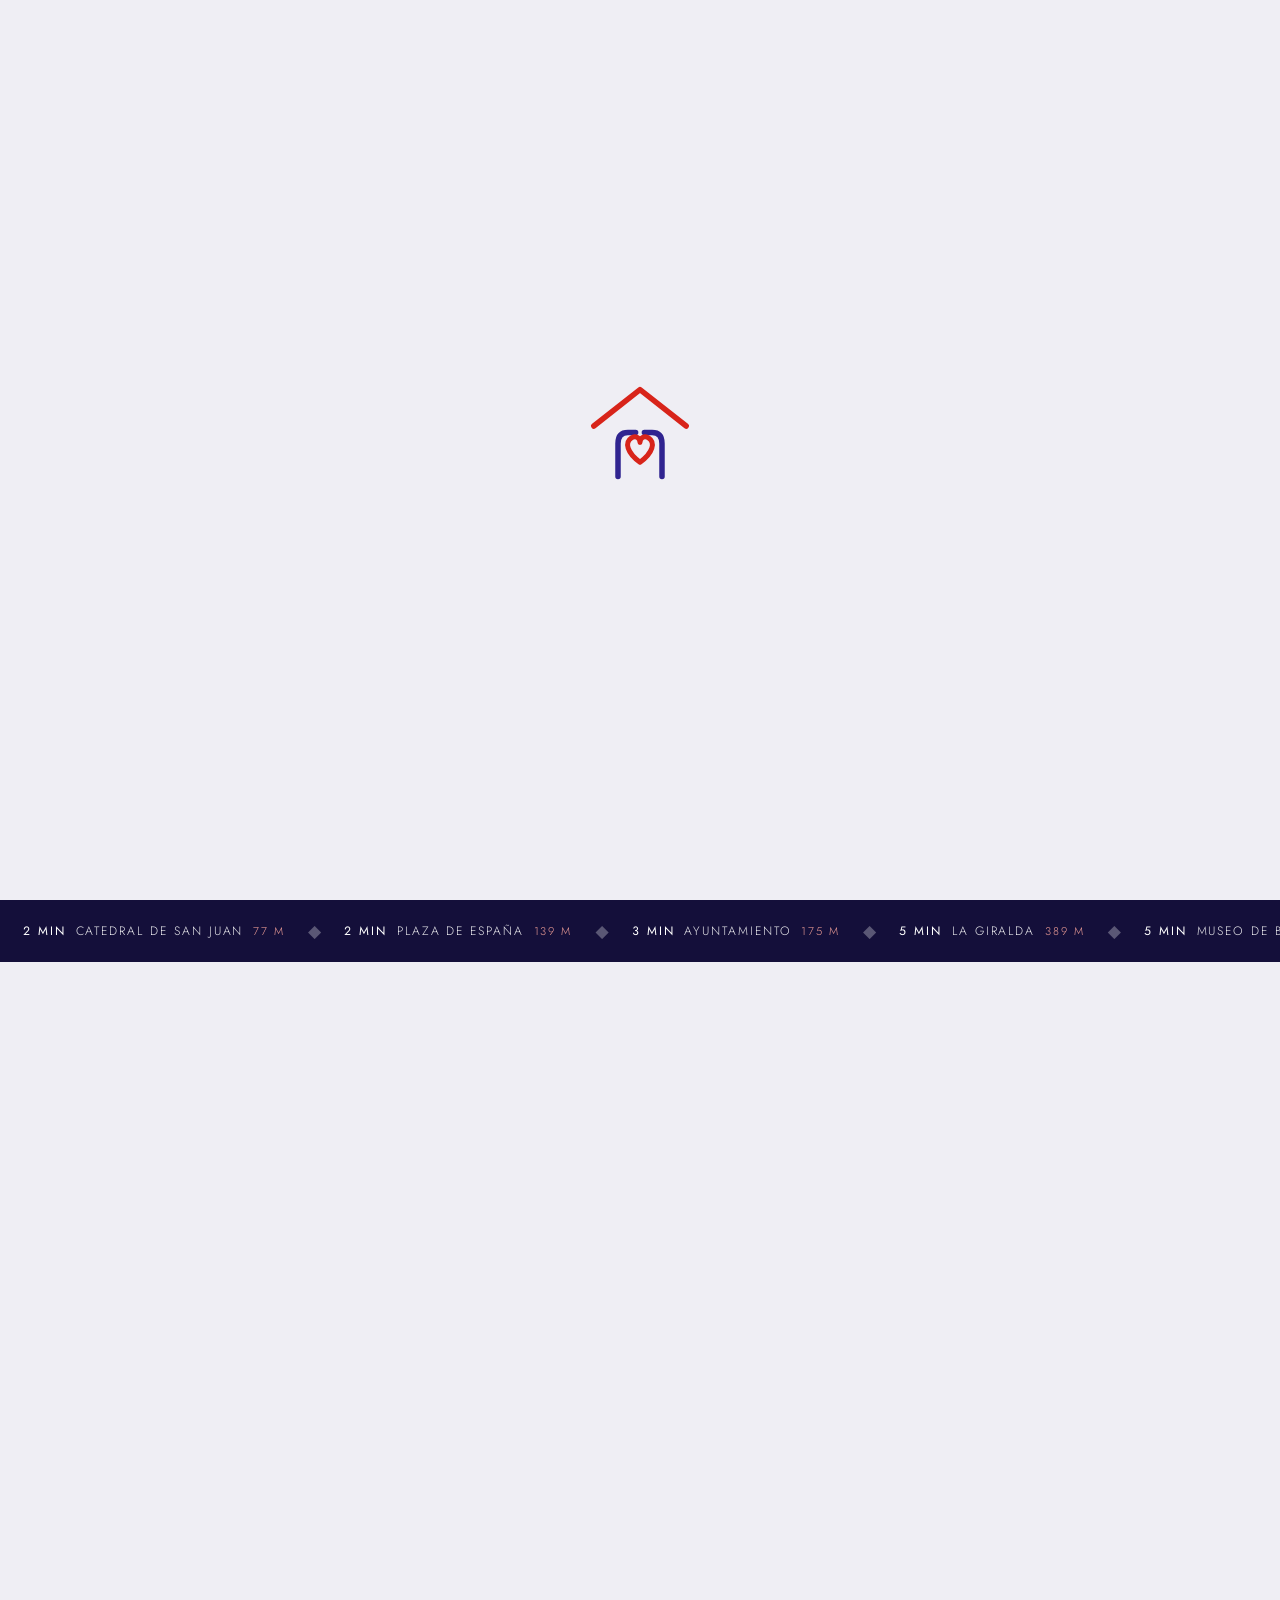
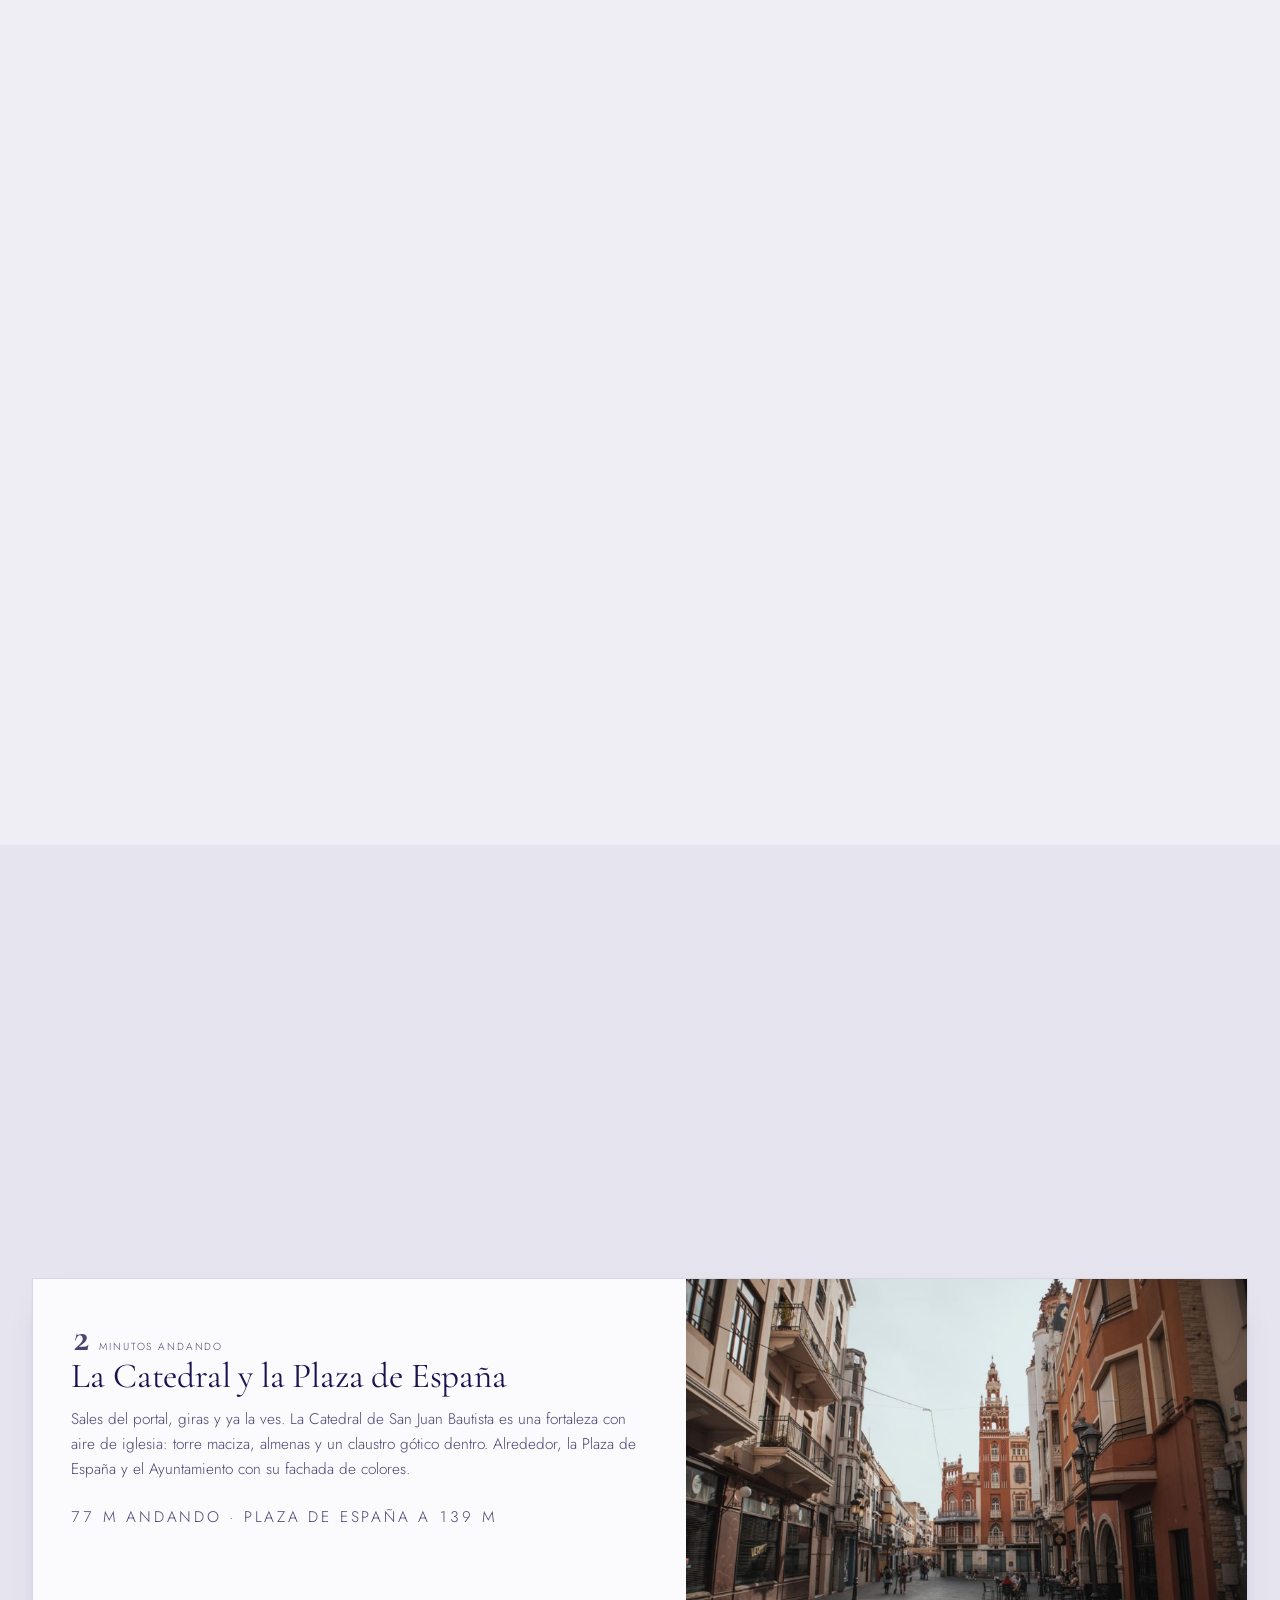
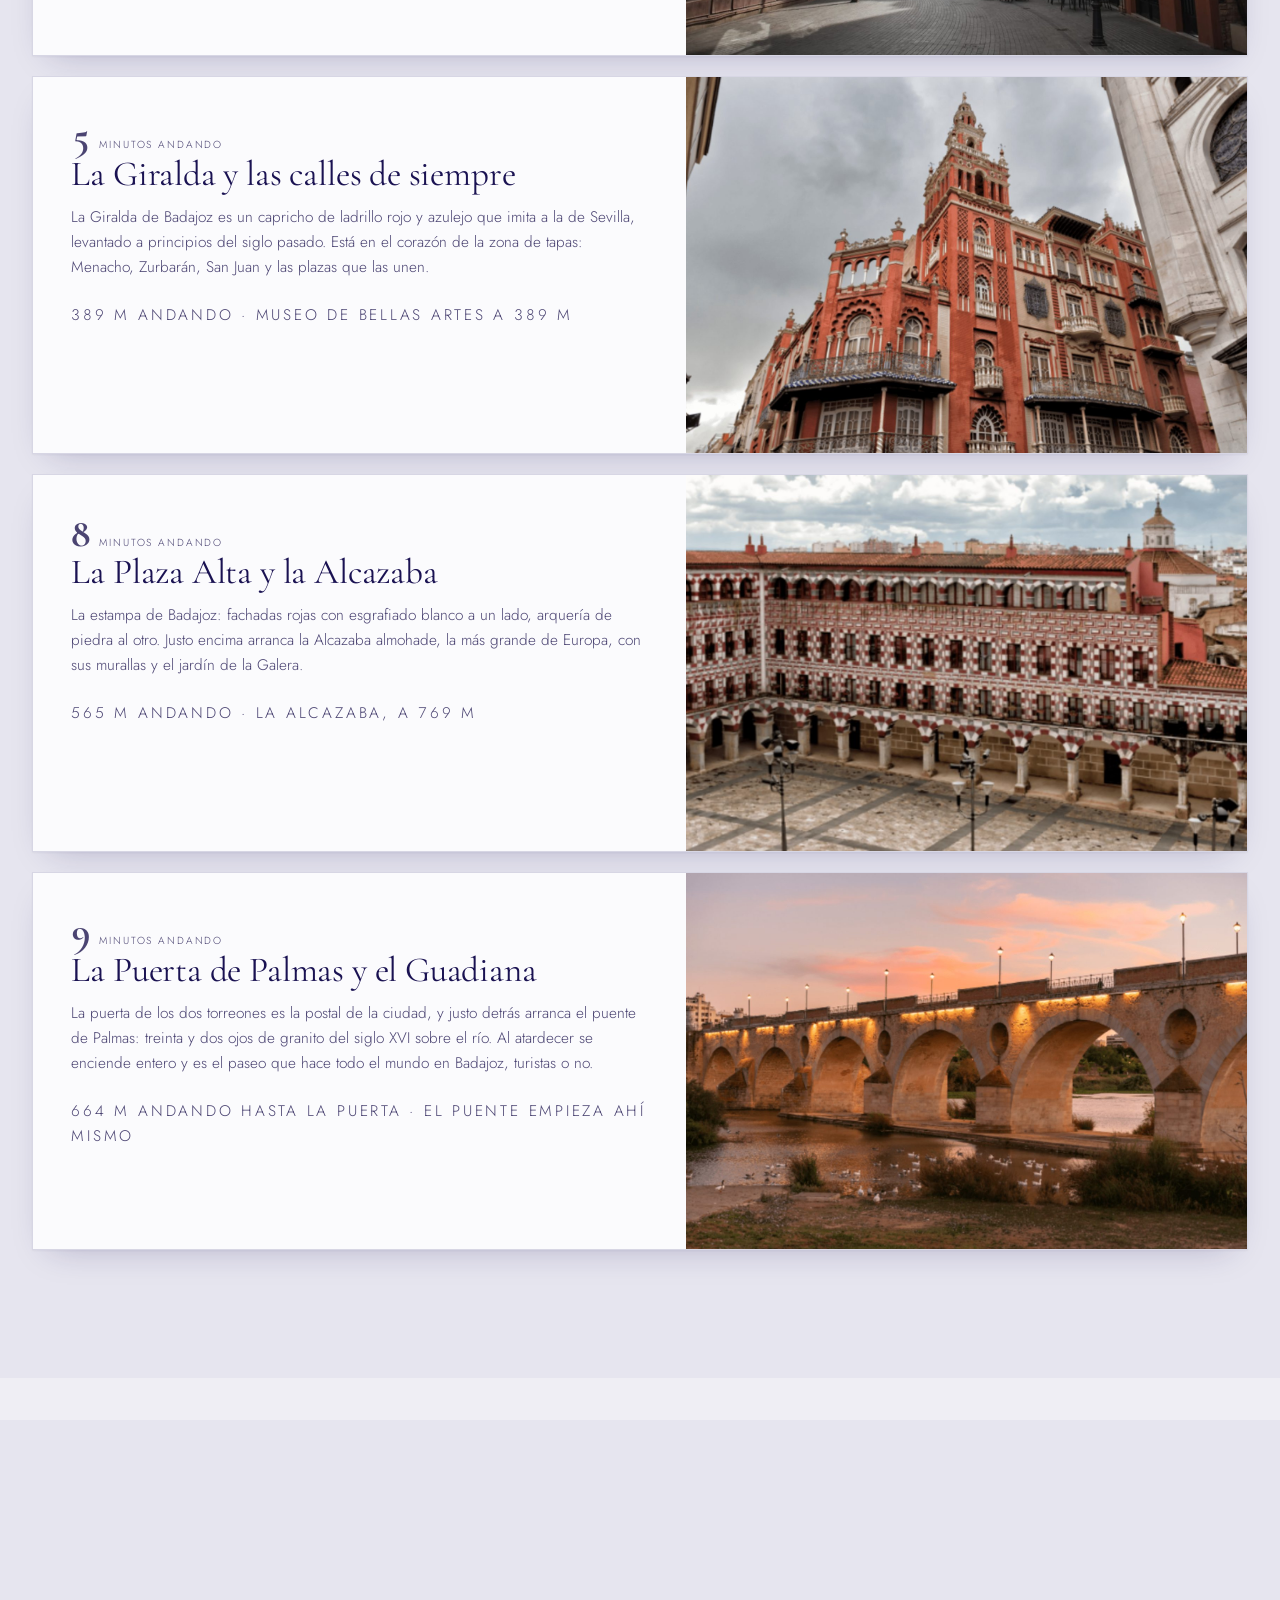
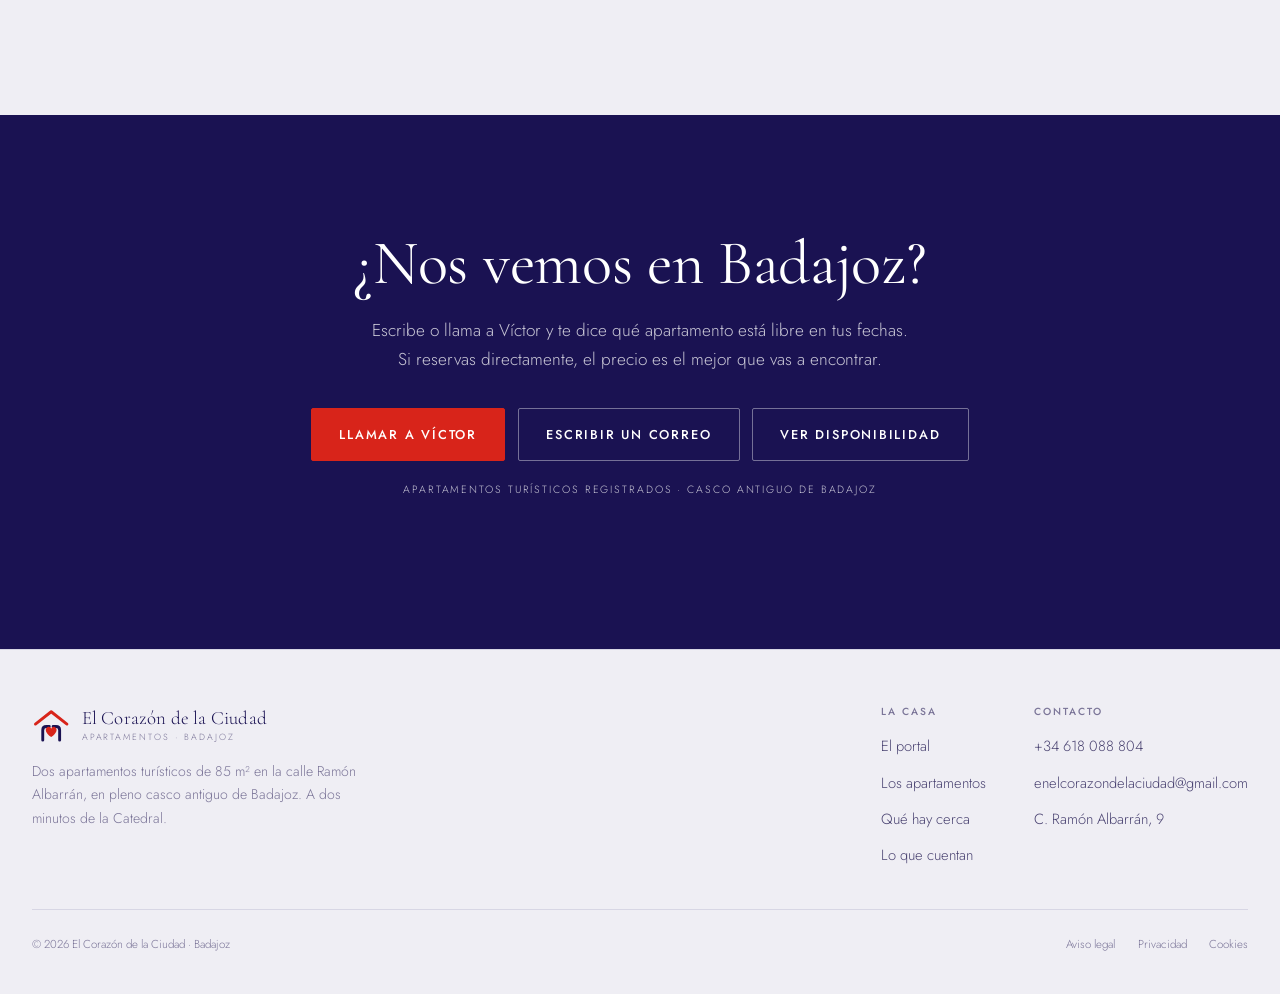
==== commit ff8d7d69: "Hero nuevo: plano de noche, zoom al portal y los caminos reales Combina las tres variantes que elegi" ====
--- a/index.html
+++ b/index.html
@@ -26,9 +26,9 @@
       <path id="c-tejado" d="M8 40 L50 7 L92 40" stroke="#D8241A" stroke-width="5"
             stroke-linecap="round" stroke-linejoin="round" pathLength="1"/>
       <!-- manos -->
-      <path id="c-mano-i" d="M30 86 L30 56 Q30 46 39 46 L46 46" stroke="#fff" stroke-width="5"
+      <path id="c-mano-i" d="M30 86 L30 56 Q30 46 39 46 L46 46" stroke="#302490" stroke-width="5"
             stroke-linecap="round" stroke-linejoin="round" pathLength="1"/>
-      <path id="c-mano-d" d="M70 86 L70 56 Q70 46 61 46 L54 46" stroke="#fff" stroke-width="5"
+      <path id="c-mano-d" d="M70 86 L70 56 Q70 46 61 46 L54 46" stroke="#302490" stroke-width="5"
             stroke-linecap="round" stroke-linejoin="round" pathLength="1"/>
       <!-- corazón -->
       <path id="c-corazon" d="M50 73 C38 64 36 55 42 51 C46 48 50 51 50 55 C50 51 54 48 58 51 C64 55 62 64 50 73 Z"
@@ -42,7 +42,14 @@
 <header class="cab" id="cab">
   <div class="cab__env">
     <a class="marca" href="#" aria-label="El Corazón de la Ciudad, inicio">
-      <img src="img/marca.svg" alt="" width="100" height="92">
+      <svg viewBox="0 0 100 92" aria-hidden="true" focusable="false">
+        <g fill="none" stroke-linecap="round" stroke-linejoin="round">
+          <path d="M9 43 L50 11 L91 43" stroke="#D8241A" stroke-width="7.5"/>
+          <path d="M28 85 L28 59 Q28 49.5 37.5 49.5 L45 49.5" stroke="currentColor" stroke-width="7.5"/>
+          <path d="M72 85 L72 59 Q72 49.5 62.5 49.5 L55 49.5" stroke="currentColor" stroke-width="7.5"/>
+        </g>
+        <path d="M50 77 C35.5 66.5 32.5 56 39.8 51.2 C44.8 47.9 50 51.4 50 56.2 C50 51.4 55.2 47.9 60.2 51.2 C67.5 56 64.5 66.5 50 77 Z" fill="#D8241A"/>
+      </svg>
       <span>El Corazón de la Ciudad<i>Apartamentos · Badajoz</i></span>
     </a>
     <nav class="nav" aria-label="Principal">
@@ -83,7 +90,7 @@
       <span class="l2">de la ciudad</span>
     </h1>
     <div class="hero__pie">
-      <p>Dos apartamentos de 85 m² en una calle tranquila del casco antiguo. Abres el portal y ya estás dentro de Badajoz: la Catedral a dos minutos, la Plaza Alta a siete.</p>
+      <p>Dos apartamentos de 85 m² en una calle tranquila del casco antiguo. Abres el portal y ya estás dentro de Badajoz: la Catedral a dos minutos, la Plaza Alta a ocho.</p>
       <div class="hero__acc">
         <a class="btn btn--marca" href="#apartamentos" data-iman>Ver los apartamentos</a>
         <a class="btn btn--linea" href="#a-pie" data-iman>Qué hay alrededor</a>
@@ -96,14 +103,14 @@
 <div class="banda" aria-label="Distancias andando desde el portal">
   <div class="banda__pista" id="banda-pista">
     <div class="banda__grupo" data-banda>
-      <span class="banda__it"><b>2 min</b> Catedral de San Juan <i>102 m</i></span><span class="banda__sep">◆</span>
-      <span class="banda__it"><b>2 min</b> Plaza de España <i>101 m</i></span><span class="banda__sep">◆</span>
-      <span class="banda__it"><b>3 min</b> Ayuntamiento <i>161 m</i></span><span class="banda__sep">◆</span>
-      <span class="banda__it"><b>5 min</b> La Giralda <i>329 m</i></span><span class="banda__sep">◆</span>
-      <span class="banda__it"><b>5 min</b> Museo de Bellas Artes <i>340 m</i></span><span class="banda__sep">◆</span>
-      <span class="banda__it"><b>7 min</b> Plaza Alta <i>437 m</i></span><span class="banda__sep">◆</span>
-      <span class="banda__it"><b>10 min</b> Alcazaba <i>643 m</i></span><span class="banda__sep">◆</span>
-      <span class="banda__it"><b>14 min</b> Puente de Palmas <i>907 m</i></span><span class="banda__sep">◆</span>
+      <span class="banda__it"><b>2 min</b> Catedral de San Juan <i>77 m</i></span><span class="banda__sep">◆</span>
+      <span class="banda__it"><b>2 min</b> Plaza de España <i>139 m</i></span><span class="banda__sep">◆</span>
+      <span class="banda__it"><b>3 min</b> Ayuntamiento <i>175 m</i></span><span class="banda__sep">◆</span>
+      <span class="banda__it"><b>5 min</b> La Giralda <i>389 m</i></span><span class="banda__sep">◆</span>
+      <span class="banda__it"><b>5 min</b> Museo de Bellas Artes <i>389 m</i></span><span class="banda__sep">◆</span>
+      <span class="banda__it"><b>8 min</b> Plaza Alta <i>565 m</i></span><span class="banda__sep">◆</span>
+      <span class="banda__it"><b>9 min</b> Puerta de Palmas <i>664 m</i></span><span class="banda__sep">◆</span>
+      <span class="banda__it"><b>10 min</b> Alcazaba <i>769 m</i></span><span class="banda__sep">◆</span>
     </div>
   </div>
 </div>
@@ -130,7 +137,7 @@
           <div><b>2</b><span>Apartamentos</span></div>
           <div><b>85 m²</b><span>Cada uno</span></div>
           <div><b>6</b><span>Plazas por casa</span></div>
-          <div><b>102 m</b><span>A la Catedral</span></div>
+          <div><b>77 m</b><span>A la Catedral</span></div>
         </div>
       </div>
       <figure class="portal__foto" data-sube style="margin:0">
@@ -244,7 +251,8 @@
       <p class="rotulo"><b>03</b> A pie de todo</p>
       <h2 class="titular">Badajoz entero,<br><em>sin coger el coche</em></h2>
       <p class="entradilla" style="margin-top:1.4rem">
-        Los minutos son andando desde el portal. No hay ninguno que pase de un cuarto de hora.
+        Los metros y los minutos están medidos sobre el callejero, calle a calle desde el
+        portal, no en línea recta. Ninguno llega a los diez minutos.
       </p>
     </div>
 
@@ -257,7 +265,7 @@
             <p>Sales del portal, giras y ya la ves. La Catedral de San Juan Bautista es una
                fortaleza con aire de iglesia: torre maciza, almenas y un claustro gótico dentro.
                Alrededor, la Plaza de España y el Ayuntamiento con su fachada de colores.</p>
-            <p class="sitio__metros">102 m en línea recta · Plaza de España a 101 m</p>
+            <p class="sitio__metros">77 m andando · Plaza de España a 139 m</p>
           </div>
           <div class="sitio__foto">
             <img src="img/calle-catedral-1600.jpg" alt="Calle del casco antiguo de Badajoz con la torre de la Catedral al fondo" loading="lazy" width="1600" height="1066">
@@ -272,7 +280,7 @@
             <p>La Giralda de Badajoz es un capricho de ladrillo rojo y azulejo que imita a la de
                Sevilla, levantado a principios del siglo pasado. Está en el corazón de la zona de
                tapas: Menacho, Zurbarán, San Juan y las plazas que las unen.</p>
-            <p class="sitio__metros">329 m en línea recta · Museo de Bellas Artes a 340 m</p>
+            <p class="sitio__metros">389 m andando · Museo de Bellas Artes a 389 m</p>
           </div>
           <div class="sitio__foto">
             <img src="img/giralda-1600.jpg" alt="La Giralda de Badajoz, edificio modernista de ladrillo rojo" loading="lazy" width="1600" height="1052">
@@ -282,12 +290,12 @@
       <li>
         <article class="sitio">
           <div class="sitio__txt">
-            <p class="sitio__min"><b>7</b><span>minutos andando</span></p>
+            <p class="sitio__min"><b>8</b><span>minutos andando</span></p>
             <h3>La Plaza Alta y la Alcazaba</h3>
             <p>La estampa de Badajoz: fachadas rojas con esgrafiado blanco a un lado, arquería de
                piedra al otro. Justo encima arranca la Alcazaba almohade, la más grande de Europa,
                con sus murallas y el jardín de la Galera.</p>
-            <p class="sitio__metros">437 m en línea recta · Alcazaba a 643 m</p>
+            <p class="sitio__metros">565 m andando · la Alcazaba, a 769 m</p>
           </div>
           <div class="sitio__foto">
             <img src="img/plaza-alta-1600.jpg" alt="La Plaza Alta de Badajoz con sus fachadas rojas y el esgrafiado blanco" loading="lazy" width="1600" height="861">
@@ -297,12 +305,13 @@
       <li>
         <article class="sitio">
           <div class="sitio__txt">
-            <p class="sitio__min"><b>14</b><span>minutos andando</span></p>
-            <h3>El Puente de Palmas y el Guadiana</h3>
-            <p>Cruzando la Puerta de Palmas se llega al puente del siglo XVI, treinta y dos ojos
-               de granito sobre el río. Al atardecer se enciende entero y es el paseo que hace
-               todo el mundo en Badajoz, turistas o no.</p>
-            <p class="sitio__metros">907 m en línea recta · Puerta de Palmas a 615 m</p>
+            <p class="sitio__min"><b>9</b><span>minutos andando</span></p>
+            <h3>La Puerta de Palmas y el Guadiana</h3>
+            <p>La puerta de los dos torreones es la postal de la ciudad, y justo detrás arranca
+               el puente de Palmas: treinta y dos ojos de granito del siglo XVI sobre el río.
+               Al atardecer se enciende entero y es el paseo que hace todo el mundo en Badajoz,
+               turistas o no.</p>
+            <p class="sitio__metros">664 m andando hasta la puerta · el puente empieza ahí mismo</p>
           </div>
           <div class="sitio__foto">
             <img src="img/puente-palmas-1600.jpg" alt="El puente de Palmas sobre el Guadiana al atardecer" loading="lazy" width="1600" height="1077">
@@ -403,7 +412,14 @@
     <div class="pie__rej">
       <div>
         <a class="marca" href="#" style="margin-bottom:1rem">
-          <img src="img/marca.svg" alt="" width="100" height="92">
+          <svg viewBox="0 0 100 92" aria-hidden="true" focusable="false">
+            <g fill="none" stroke-linecap="round" stroke-linejoin="round">
+              <path d="M9 43 L50 11 L91 43" stroke="#D8241A" stroke-width="7.5"/>
+              <path d="M28 85 L28 59 Q28 49.5 37.5 49.5 L45 49.5" stroke="currentColor" stroke-width="7.5"/>
+              <path d="M72 85 L72 59 Q72 49.5 62.5 49.5 L55 49.5" stroke="currentColor" stroke-width="7.5"/>
+            </g>
+            <path d="M50 77 C35.5 66.5 32.5 56 39.8 51.2 C44.8 47.9 50 51.4 50 56.2 C50 51.4 55.2 47.9 60.2 51.2 C67.5 56 64.5 66.5 50 77 Z" fill="#D8241A"/>
+          </svg>
           <span>El Corazón de la Ciudad<i>Apartamentos · Badajoz</i></span>
         </a>
         <p>Dos apartamentos turísticos de 85 m² en la calle Ramón Albarrán, en pleno casco
@@ -475,6 +491,7 @@
 <script src="https://cdnjs.cloudflare.com/ajax/libs/gsap/3.12.5/ScrollTrigger.min.js"></script>
 <script src="https://cdn.jsdelivr.net/npm/@studio-freight/lenis@1.0.42/dist/lenis.min.js"></script>
 <script src="js/callejero.js"></script>
+<script src="js/manzanas.js"></script>
 <script src="js/plano.js"></script>
 <script src="js/main.js"></script>
 </body>
--- a/css/estilos.css
+++ b/css/estilos.css
@@ -27,6 +27,12 @@
   --tinta:      #1A1252;
   --tinta-2:    #4B4472;   /* texto secundario */
   --tinta-3:    #7B7598;   /* apoyos, pies de foto */
+
+  /* --- la noche del hero --- */
+  --noche:      #140F3A;   /* fondo del plano nocturno */
+  --noche-txt:  #D6DAFF;   /* texto sobre la noche */
+  --noche-ac:   #9FA8F5;   /* cursiva del titular */
+  --noche-lin:  rgba(160,170,240,.25);
 
   /* --- medidas --- */
   --cab:        4.75rem;   /* alto de la cabecera */
@@ -175,14 +181,25 @@
   display:flex; align-items:center; gap:.7rem;
   text-decoration:none; color:var(--indigo-os); margin-right:auto;
 }
+/* el emblema va en línea y con currentColor en las manos, para que pueda
+   volverse blanco sobre el plano de noche sin perder el bermellón */
+.marca svg{ width:2.4rem; height:2.4rem; flex:none; }
 .marca img{ width:2.4rem; height:2.4rem; object-fit:contain; flex:none; }
 .marca span{
   font-family:'Cormorant Garamond',serif; font-size:1.18rem;
-  line-height:1.05; letter-spacing:.01em;
+  line-height:1.05; letter-spacing:.01em; color:inherit;
 }
 .marca span i{ display:block; font-style:normal; font-size:.56rem;
   letter-spacing:.22em; text-transform:uppercase; color:var(--tinta-3);
   font-family:'Jost',sans-serif; margin-top:.18rem; }
+
+/* mientras la cabecera flota sobre el hero nocturno, va en claro */
+.cab:not(.sc) .marca{ color:#fff; }
+.cab:not(.sc) .marca span i{ color:rgba(255,255,255,.62); }
+.cab:not(.sc) .nav a{ color:rgba(255,255,255,.84); }
+.cab:not(.sc) .nav a:hover{ color:#fff; }
+.cab:not(.sc) .menu-btn{ color:#fff; border-color:rgba(255,255,255,.38); }
+.cab:not(.sc) .menu-btn:hover{ border-color:#fff; }
 
 .nav{ display:flex; align-items:center; gap:1.9rem; }
 .nav a{
@@ -200,16 +217,22 @@
 .cab .btn{ padding:.72rem 1.25rem; font-size:.7rem; }
 
 /* botón hamburguesa */
+/* flex con gap, NO grid: con place-items:center las tres rayas se reparten en
+   filas de ~15,7px y el translateY(6px) no llegaba a cruzarlas (salía una sola
+   diagonal en vez de la X). Con gap:5px y 1px de alto, los centros caen
+   exactamente en -6 / 0 / +6 y el giro cierra la X. */
 .menu-btn{
   display:none; width:2.75rem; height:2.75rem;
   background:none; border:1px solid var(--retic-2); border-radius:var(--radio);
-  cursor:pointer; padding:0; place-items:center; color:var(--indigo-os);
-}
-.menu-btn span{
+  cursor:pointer; padding:0; color:var(--indigo-os);
+  flex-direction:column; align-items:center; justify-content:center; gap:5px;
+  transition:border-color .3s var(--ease), background .3s var(--ease);
+}
+.menu-btn:hover{ border-color:var(--indigo); }
+.menu-btn span:not(.oculto-visual){
   display:block; width:1.05rem; height:1px; background:currentColor;
   transition:transform .4s var(--ease), opacity .25s;
 }
-.menu-btn span+span{ margin-top:5px; }
 body.menu .menu-btn span:nth-child(1){ transform:translateY(6px) rotate(45deg); }
 body.menu .menu-btn span:nth-child(2){ opacity:0; }
 body.menu .menu-btn span:nth-child(3){ transform:translateY(-6px) rotate(-45deg); }
@@ -227,27 +250,35 @@
   visibility:hidden;
 }
 body.menu .menu-movil{ transform:none; visibility:visible; }
-.menu-movil a{
+/* :not(.btn) es imprescindible: «.menu-movil a» gana en especificidad a «.btn»
+   y le robaba al botón la tipografía, el color blanco y el padding. */
+.menu-movil a:not(.btn){
   font-family:'Cormorant Garamond',serif; font-size:2.1rem;
   color:var(--indigo-os); text-decoration:none;
   padding:.45rem 0; border-bottom:1px solid var(--retic);
 }
-.menu-movil .btn{ margin-top:1.6rem; align-self:flex-start; }
+.menu-movil .btn{
+  margin-top:1.8rem; align-self:flex-start;
+  padding:1.05rem 2rem; font-size:.78rem;
+}
 
 /* ============ cortina de entrada ============ */
 
+/* La cortina es de papel y destapa un plano de NOCHE: tiene que ser distinta
+   del fondo que descubre, y así además el salto claro→oscuro remata la
+   entrada en vez de diluirse. */
 .cortina{
   position:fixed; inset:0; z-index:100;
-  background:var(--indigo-os);          /* distinta del fondo que destapa */
+  background:var(--plano);
   display:grid; place-items:center;
-  color:#fff;
+  color:var(--indigo-os);
 }
 .cortina[hidden]{ display:none; }
 .cortina__marca{ display:grid; place-items:center; gap:1.15rem; }
 .cortina svg{ width:clamp(74px,13vw,110px); height:auto; overflow:visible; }
 .cortina__txt{
   font-size:.64rem; letter-spacing:.34em; text-transform:uppercase;
-  color:rgba(255,255,255,.62);
+  color:var(--tinta-3);
   opacity:0;
 }
 
@@ -259,6 +290,7 @@
   display:flex; flex-direction:column; justify-content:flex-end;
   padding:calc(var(--cab) + 2rem) 0 2.4rem;
   overflow:clip;                      /* clip, no hidden: no rompe sticky */
+  background:var(--noche);
 }
 .hero__lienzo{
   position:absolute; inset:0; z-index:0;
@@ -267,9 +299,11 @@
 /* velo para que el titular siempre tenga contraste sobre el plano */
 .hero::after{
   content:''; position:absolute; inset:0; z-index:1; pointer-events:none;
+  /* el velo se queda corto a propósito: solo tiene que proteger el titular.
+     Si sube más, apaga las chapas de los caminos que caen cerca del portal. */
   background:
-    linear-gradient(to top, var(--plano) 2%, color-mix(in srgb,var(--plano) 72%,transparent) 32%, transparent 62%),
-    radial-gradient(120% 75% at 50% 0%, transparent 40%, color-mix(in srgb,var(--plano) 55%,transparent) 100%);
+    linear-gradient(to top, var(--noche) 2%, color-mix(in srgb,var(--noche) 72%,transparent) 26%, transparent 50%),
+    radial-gradient(120% 70% at 50% 0%, transparent 42%, color-mix(in srgb,var(--noche) 62%,transparent) 100%);
 }
 .hero__env{ position:relative; z-index:2; width:var(--ancho); margin-inline:auto; }
 
@@ -278,17 +312,22 @@
   line-height:.96;
   letter-spacing:-.018em;
   margin-bottom:1.5rem;
-}
-.hero h1 .l2{ display:block; padding-left:clamp(0rem,4.5vw,4.5rem); font-style:italic; color:var(--indigo); }
+  color:#fff;
+}
+.hero h1 .l2{ display:block; padding-left:clamp(0rem,4.5vw,4.5rem); font-style:italic; color:var(--noche-ac); }
+
+.hero .coord{ color:rgba(214,218,255,.72); }
 
 .hero__pie{
   display:flex; flex-wrap:wrap; align-items:flex-end;
   gap:1.6rem 2.6rem;
   padding-top:1.5rem;
-  border-top:1px solid var(--retic);
-}
-.hero__pie p{ max-width:26rem; color:var(--tinta-2); font-size:1.02rem; margin:0; }
+  border-top:1px solid var(--noche-lin);
+}
+.hero__pie p{ max-width:26rem; color:var(--noche-txt); font-size:1.02rem; margin:0; }
 .hero__acc{ display:flex; flex-wrap:wrap; gap:.75rem; margin-left:auto; }
+.hero .btn--linea{ --fg:#fff; border-color:rgba(255,255,255,.42); }
+.hero .btn--linea:hover{ --bg:#fff; --fg:var(--noche); border-color:#fff; }
 
 /* coordenadas, como el pie de una lámina */
 .coord{
@@ -306,11 +345,12 @@
 
 /* ============ banda de distancias ============ */
 
+/* mismo negro que el hero: la banda se lee como el pie del plano, no como
+   una franja oscura pegada a otra franja oscura casi igual */
 .banda{
-  background:var(--indigo-os); color:#fff;
+  background:var(--noche); color:#fff;
   padding:1.05rem 0;
   overflow:clip;
-  border-block:1px solid var(--indigo-os);
 }
 .banda__pista{ display:flex; width:max-content; will-change:transform; }
 .banda__grupo{ display:flex; align-items:center; flex:none; }
@@ -682,7 +722,7 @@
 @media (max-width:820px){
   :root{ --cab:4.25rem; --ancho:min(100% - 2rem,76rem); --ancho-txt:min(100% - 2rem,42rem); }
   .nav,.cab .btn{ display:none; }
-  .menu-btn{ display:grid; }
+  .menu-btn{ display:flex; }
   .hero h1 .l2{ padding-left:0; }
   .hero__acc{ margin-left:0; width:100%; }
   .apt__ficha{ margin-left:0; width:100%; }
